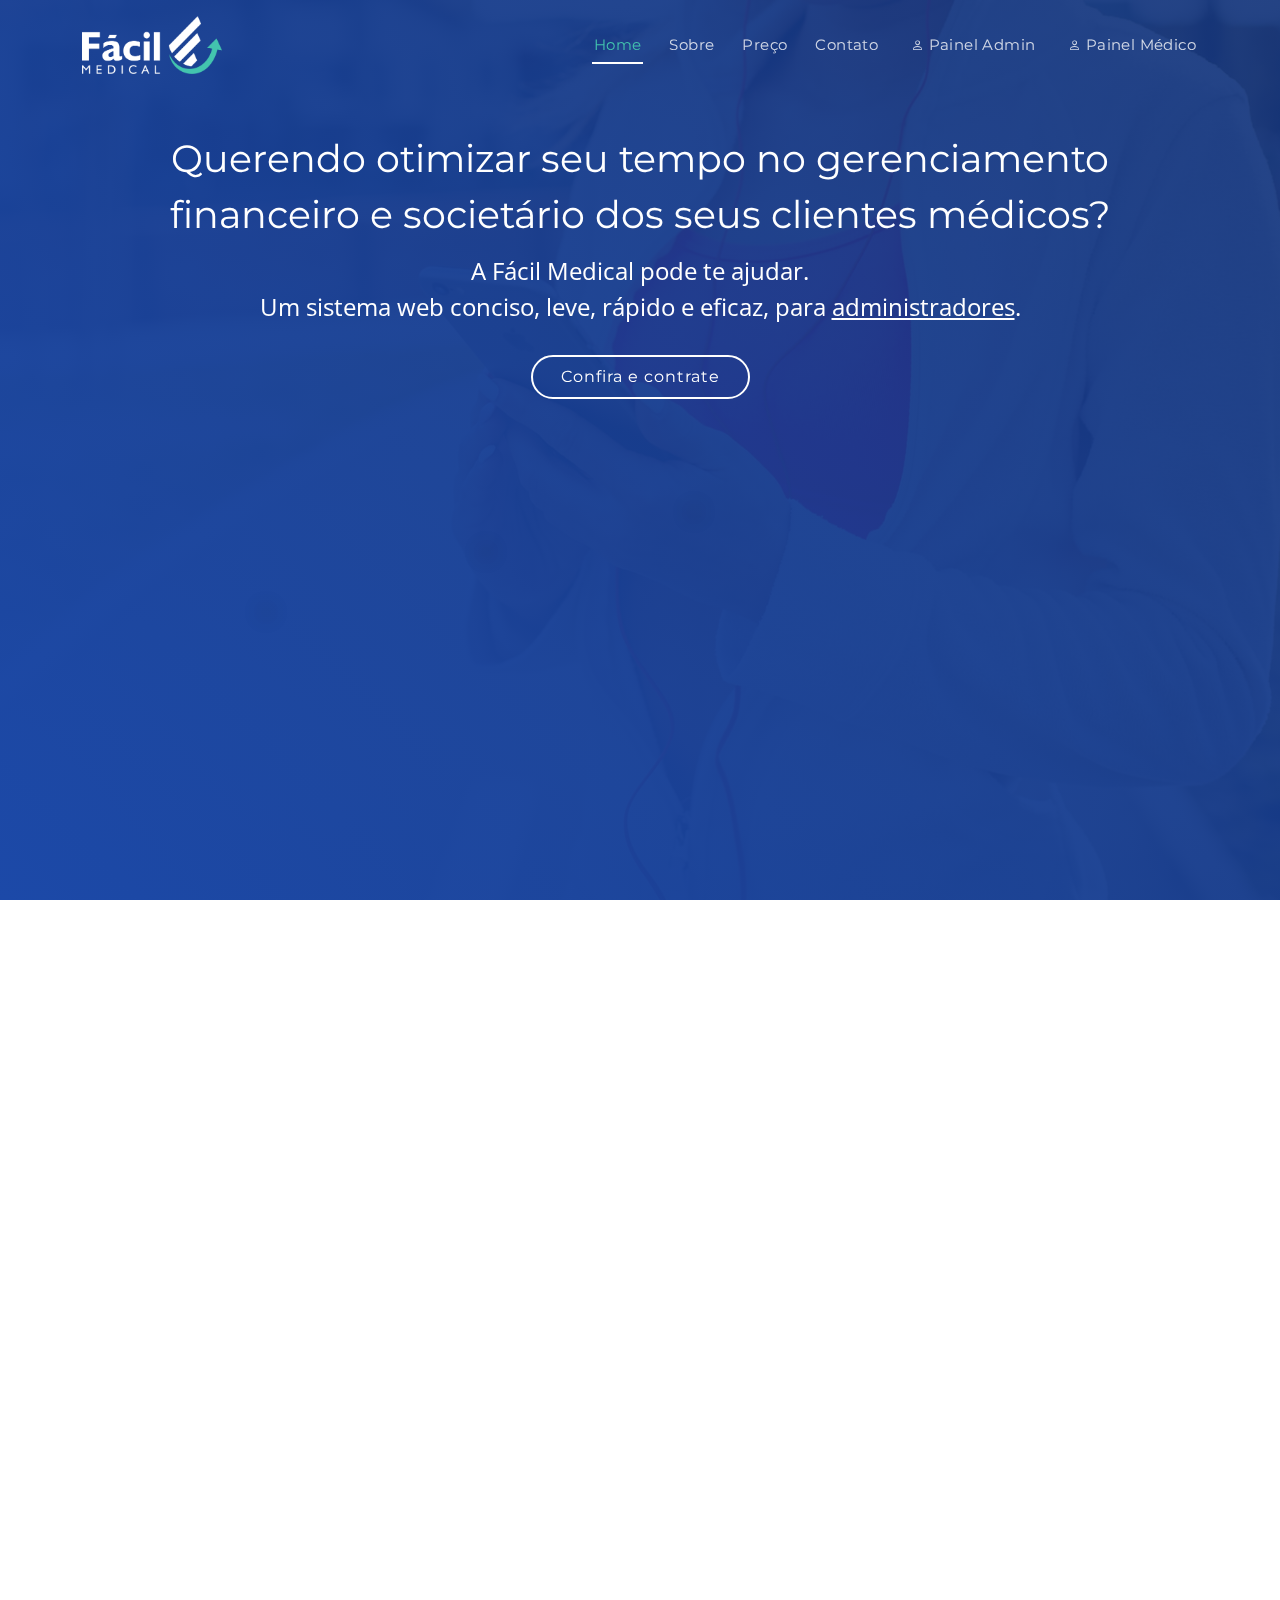
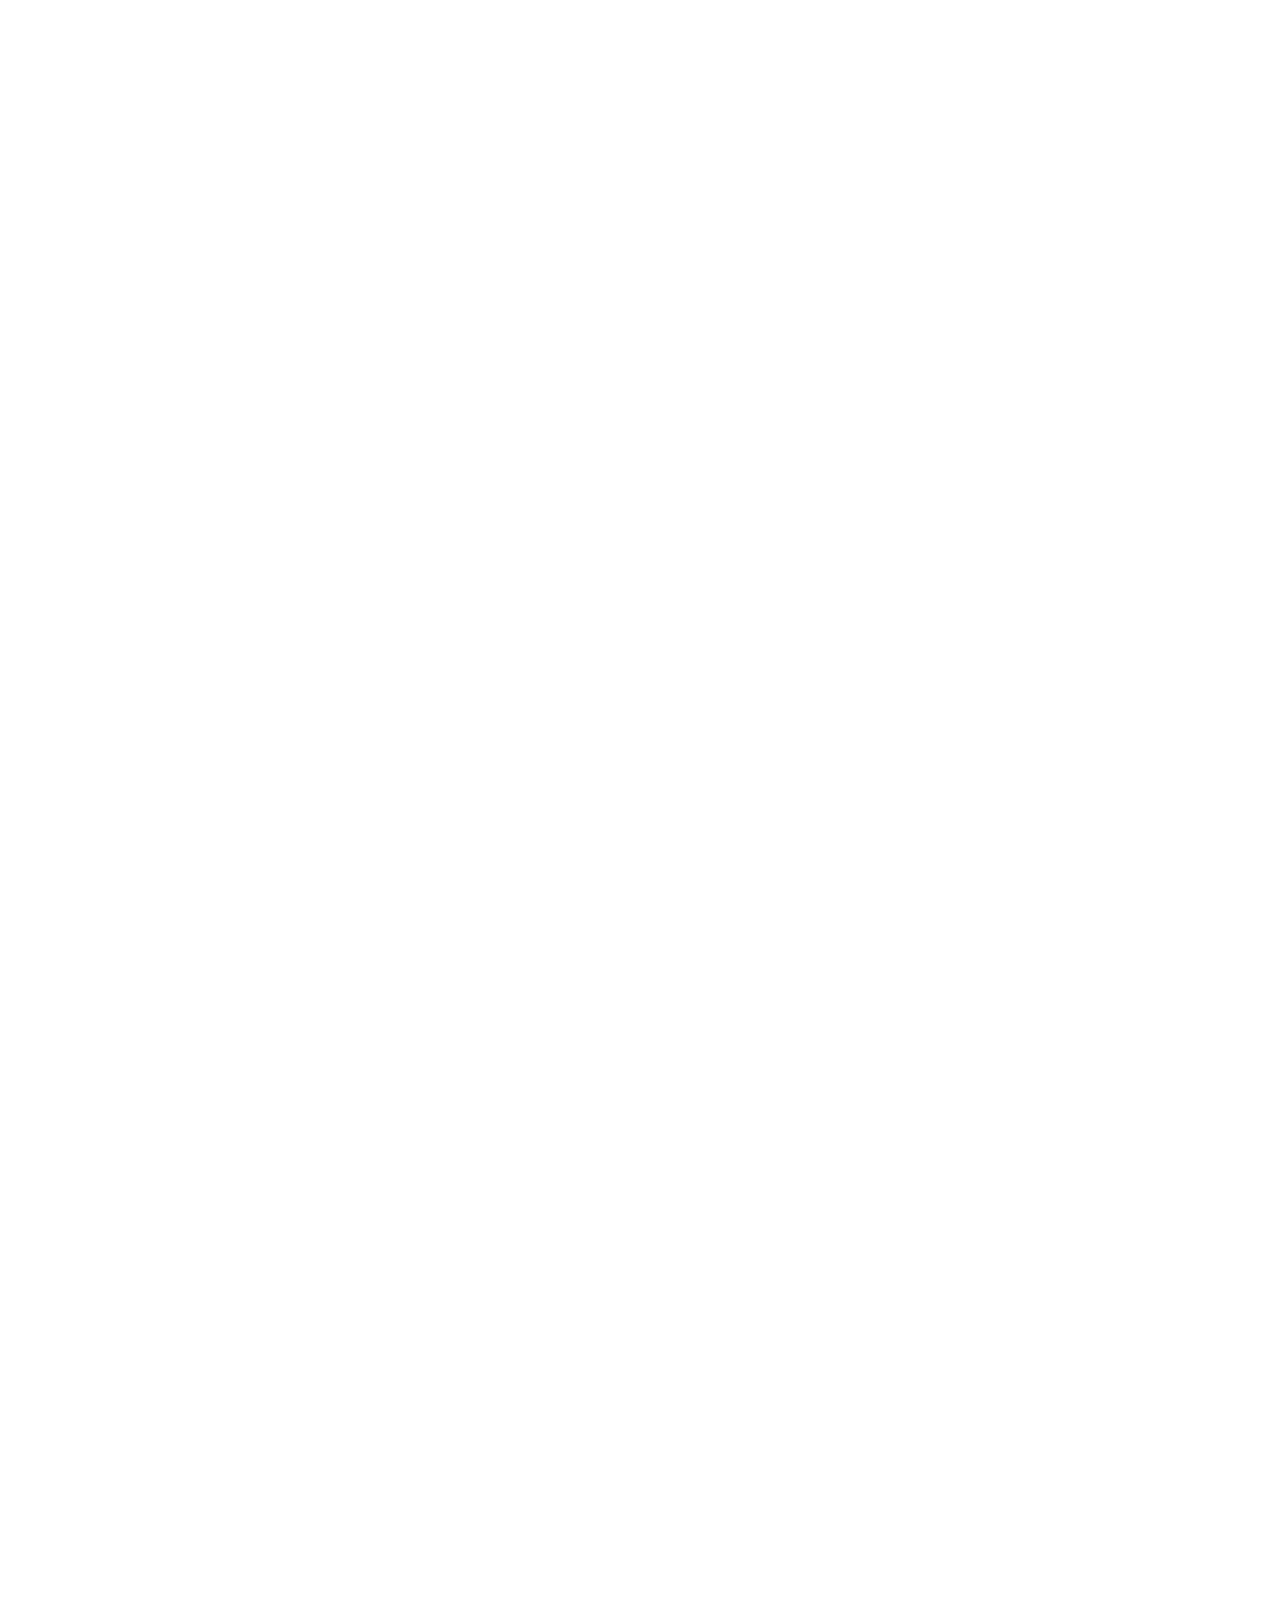
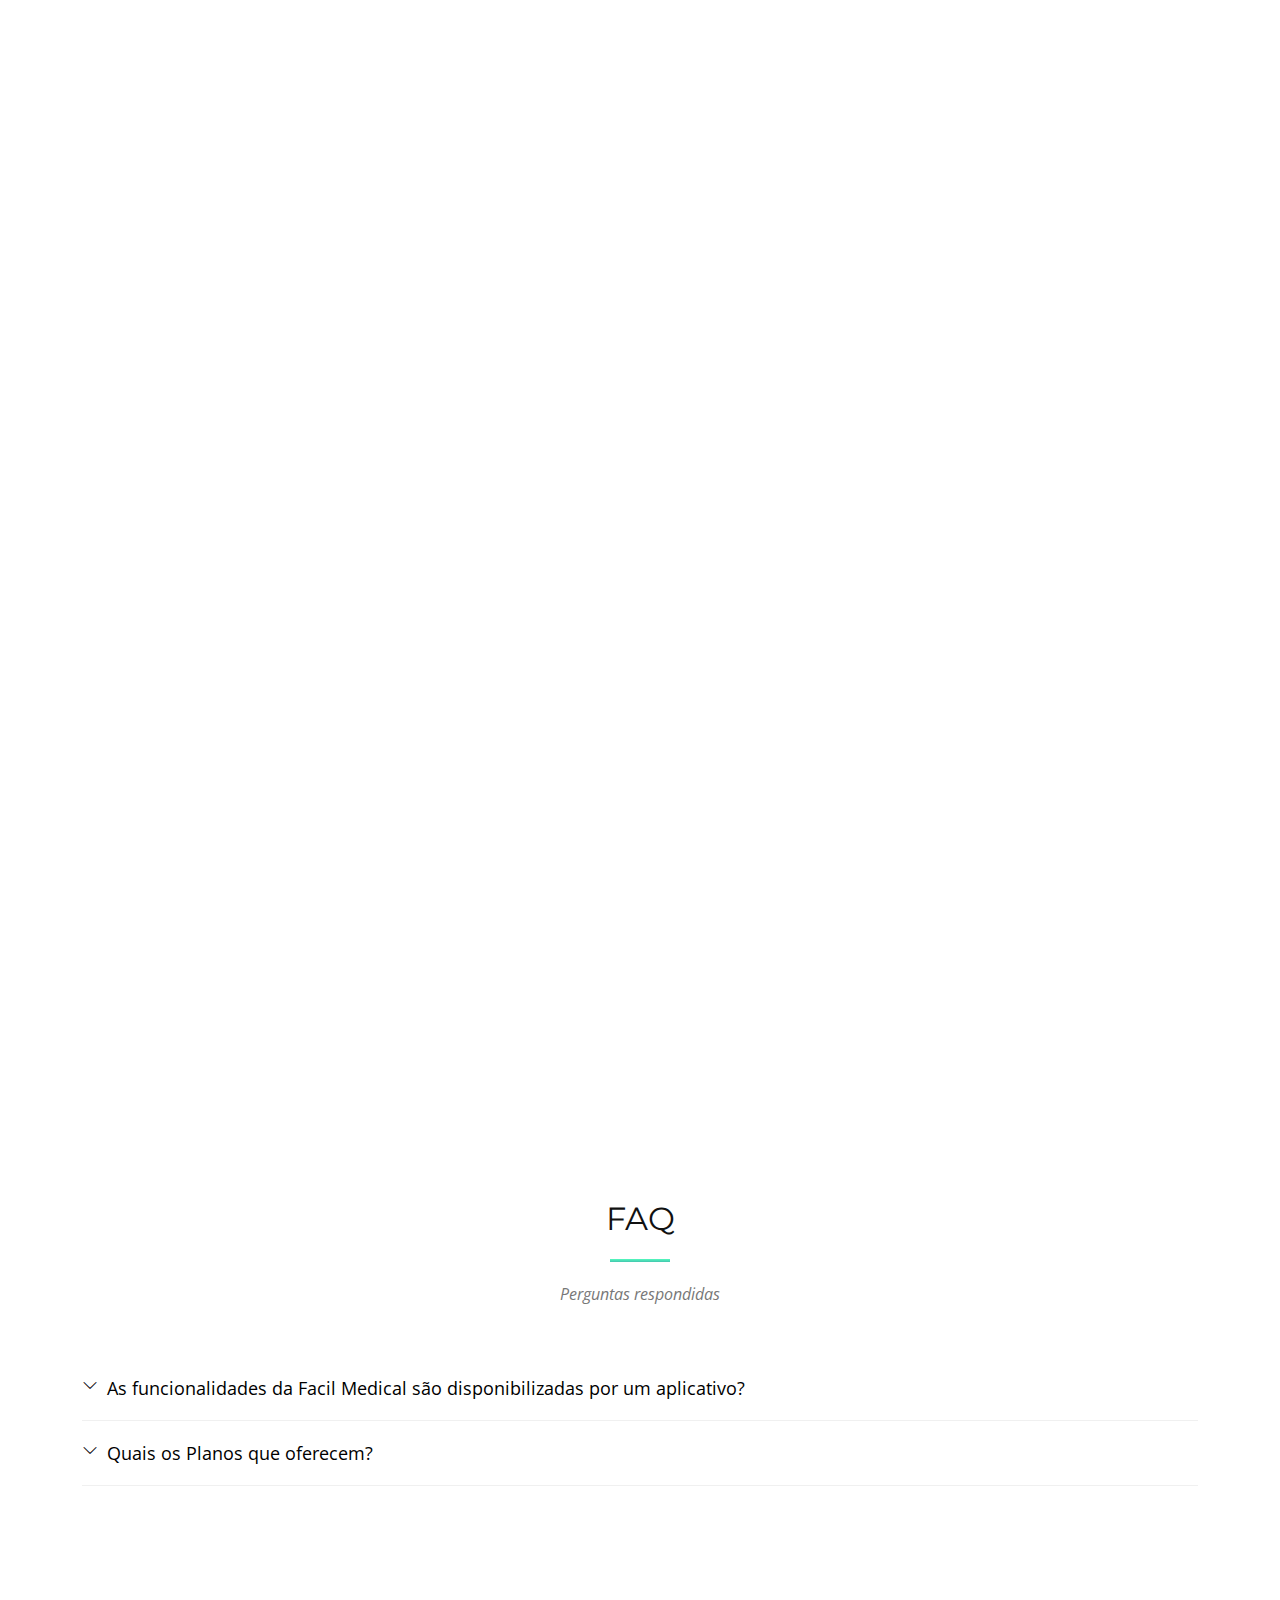
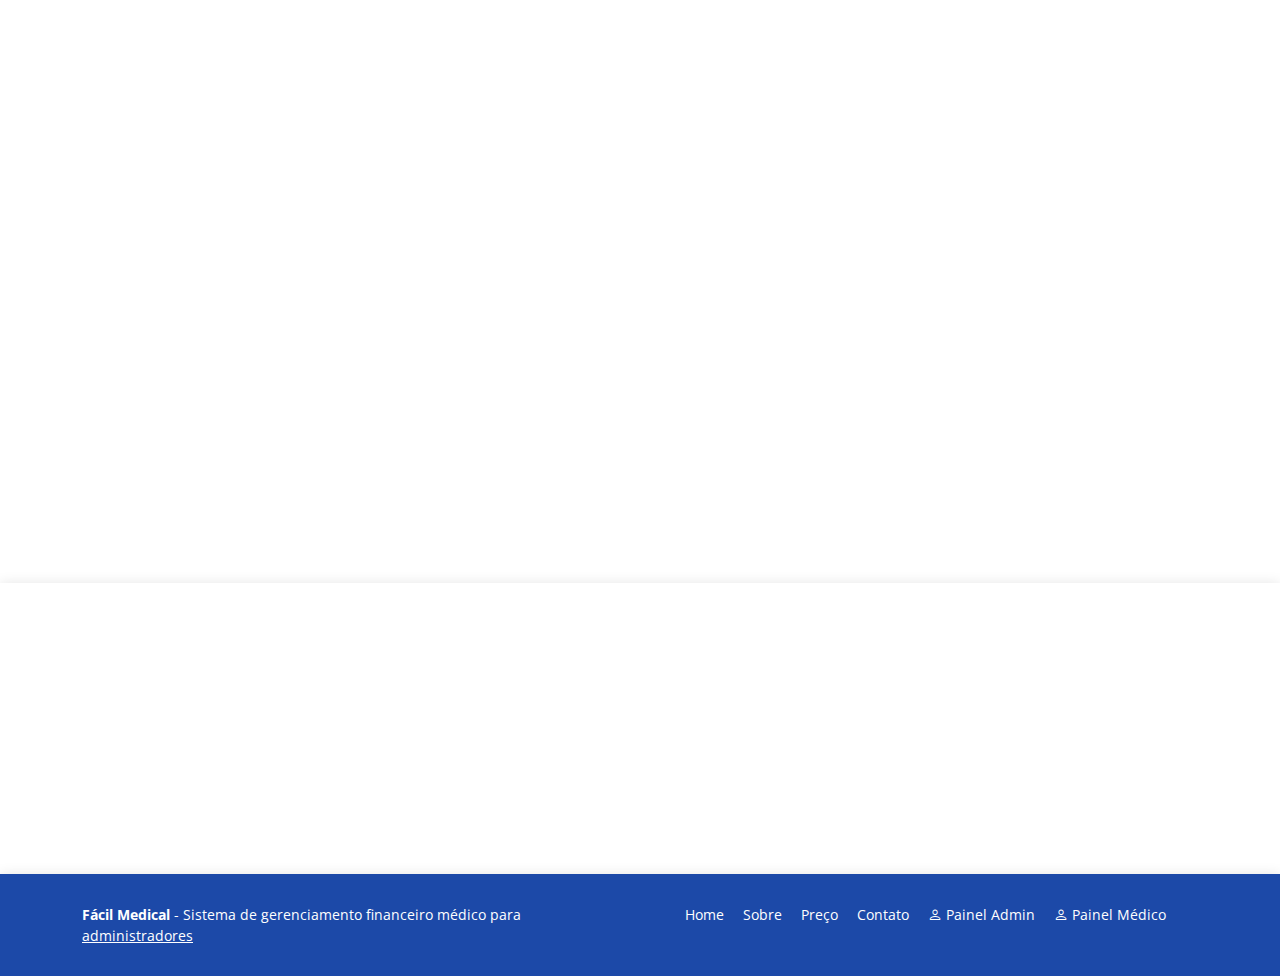
==== facil-medical/index.html @ dba1f130 "enhancements" ====
<!DOCTYPE html>
<html lang="en">
  <head>
    <meta charset="utf-8" />
    <meta content="width=device-width, initial-scale=1.0" name="viewport" />

    <title>Fácil Medical</title>
    <meta
      content="Gerenciamento financeiro e societário de médicos para administradores"
      name="description"
    />
    <meta
      content="gerenciamento, societário, médicos, administradores, fácil, medical"
      name="keywords"
    />

    <!-- Favicons -->
    <link href="assets/img/favicon.png" rel="icon" />
    <link href="assets/img/apple-touch-icon.png" rel="apple-touch-icon" />

    <!-- Google Fonts -->
    <link
      href="https://fonts.googleapis.com/css?family=Montserrat:300,400,500,700|Open+Sans:300,300i,400,400i,700,700i"
      rel="stylesheet"
    />

    <!-- Vendor CSS Files -->
    <link href="assets/vendor/aos/aos.css" rel="stylesheet" />
    <link
      href="assets/vendor/bootstrap/css/bootstrap.min.css"
      rel="stylesheet"
    />
    <link
      href="assets/vendor/bootstrap-icons/bootstrap-icons.css"
      rel="stylesheet"
    />
    <link
      href="assets/vendor/glightbox/css/glightbox.min.css"
      rel="stylesheet"
    />

    <!-- Template Main CSS File -->
    <link href="assets/css/style.css" rel="stylesheet" />
  </head>

  <body>
    <!-- ======= Header ======= -->
    <header
      id="header"
      class="fixed-top d-flex align-items-center header-transparent"
    >
      <div class="container d-flex justify-content-between align-items-center">
        <div id="logo">
          <h1>
            <a href="index.html">
              <img src="assets/img/facilmedial.png" alt="Logo" />
            </a>
          </h1>
        </div>

        <nav id="navbar" class="navbar">
          <ul>
            <li><a class="nav-link scrollto active" href="#hero">Home</a></li>
            <li><a class="nav-link scrollto" href="#sobre">Sobre</a></li>
            <li><a class="nav-link scrollto" href="#preco">Preço</a></li>
            <!-- <li><a class="nav-link scrollto" href="#depoimentos">Depoimentos</a></li> -->
            <li><a class="nav-link scrollto" href="#contato">Contato</a></li>
            <!-- <li><a class="nav-link scrollto cta" style="padding: 5px 20px" target="_blank" href="https://google.com">Acesse</a></li> -->
            <li>
              <a
                target="_blank"
                href="https://admin.facilmedical.com.br/#/signin"
              >
                <i class="bi bi-person"></i>
                <!-- <i class="bi bi-person-circle"></i> -->
                Painel Admin
              </a>
            </li>
            <li>
              <a target="_blank" href="https://app.facilmedical.com.br/#/login">
                <i class="bi bi-person"></i>
                Painel Médico
              </a>
            </li>
          </ul>
          <i class="bi bi-list mobile-nav-toggle"></i>
        </nav>
        <!-- .navbar -->
      </div>
    </header>
    <!-- End Header -->

    <!-- ======= Hero Section ======= -->
    <section id="hero">
      <div class="hero-text" data-aos="zoom-out">
        <h2>
          Querendo otimizar seu tempo no gerenciamento financeiro e societário
          dos seus clientes médicos?
        </h2>
        <p>
          A Fácil Medical pode te ajudar.<br />
          Um sistema web conciso, leve, rápido e eficaz, para
          <span style="text-decoration: underline">administradores</span>.
        </p>
        <a href="#sobre" class="btn-get-started scrollto">Confira e contrate</a>
      </div>

      <div class="product-screens">
        <div class="product-screen-1" data-aos="fade-up" data-aos-delay="400">
          <img src="assets/img/prnt2.jpg" alt="" />
        </div>

        <div class="product-screen-2" data-aos="fade-up" data-aos-delay="200">
          <img src="assets/img/prnt3.jpg" alt="" />
        </div>

        <div class="product-screen-3" data-aos="fade-up">
          <img src="assets/img/prnt5.jpg" alt="" />
        </div>
      </div>
    </section>
    <!-- End Hero Section -->

    <main id="main">
      <!-- ======= About Section ======= -->
      <section id="sobre" class="section-bg">
        <div class="container-fluid" data-aos="fade-up">
          <div class="section-header">
            <h3 class="section-title">Sobre</h3>
            <span class="section-divider"></span>
          </div>

          <div class="row">
            <div
              class="col-lg-6 about-img"
              data-aos="fade-right"
              dat-aos-delay="100"
            >
              <img src="assets/img/mob1.jpg" alt="" />
            </div>

            <div
              class="texto col-lg-6 content"
              data-aos="fade-left"
              dat-aos-delay="100"
            >
              <h2>
                Imagina ter, ao alcance de um navegador, um sistema gerenciável
                e otimizado que vai simplificar sua vida e a vida dos seus
                clientes médicos.
              </h2>
              <!-- <h3>Excepteur sint occaecat cupidatat non proident, sunt in culpa qui officia deserunt mollit anim id est laborum.</h3> -->

              <ul>
                <li>
                  <i class="bi bi-check-circle"></i> Controle de contas a
                  receber do médico
                </li>
                <li>
                  <i class="bi bi-check-circle"></i> Demonstrativo do Holerite
                  mensal
                </li>
                <li>
                  <i class="bi bi-check-circle"></i> Anexos de documentos
                  exigidos pelos hospitais
                </li>
              </ul>

              <p>
                Com uma aplicação responsiva, você toma de conta dos seus
                clientes de onde estiver,<br />através do dispositivo que lhe
                convir. Basta ter acesso à internet.
              </p>
              <p>
                <!-- <a href="#" class="get-started-btn btn primary">Converse conosco via WhatsApp</a> -->
              </p>
            </div>
          </div>
        </div>
      </section>

      <!-- ======= Advanced Featuress Section ======= -->
      <section id="advanced-features">
        <div class="features-row section-bg" data-aos="fade-up">
          <div class="container">
            <div class="row">
              <div class="col-12">
                <div class="row">
                  <div class="col-md-6">
                    <img
                      class="advanced-feature-img-right wow fadeInRight"
                      src="assets/img/desk1.jpg"
                      alt=""
                    />
                  </div>
                  <div
                    class="col-md-6 d-flex justify-content-center flex-column p-md-5"
                  >
                    <h2>O que a Fácil Medical oferece?</h2>
                    <!-- <h3>Excepteur sint occaecat cupidatat non proident, sunt in culpa qui officia deserunt mollit anim id est laborum.</h3> -->
                    <p>
                      A Facil Medical é uma aplicação que faz você ter o
                      controle de todas as suas empresas na palma da sua mão,
                      com ela você fornece ao seu cliente toda a documentação
                      para o cadastro de clínicas, demonstrativos de recebimento
                      e pagamentos feitos pelo cliente, Gestão Financeira da
                      empresa e recebimento de demandas do cliente pela
                      aplicação.
                    </p>
                  </div>
                </div>
              </div>
            </div>
          </div>
          <hr style="margin: 70px 0; opacity: 0.05" />
          <div class="container">
            <div class="row">
              <div class="col-12">
                <div class="row">
                  <div
                    class="col-md-6 d-flex justify-content-center flex-column p-md-5"
                  >
                    <h2>Na prática, como funciona a gestão financeira?</h2>
                    <!-- <h3>Excepteur sint occaecat cupidatat non proident, sunt in culpa qui officia deserunt mollit anim id est laborum.</h3> -->
                    <p>
                      Hoje, na Facil Medical, teremos as ordens de serviço
                      solicitadas pelos médicos, totalmente integrados com a
                      emissão da nota fiscal, e com o banco. Ao ser realizada a
                      emissão do documento fiscal, automaticamente o valor já
                      irá para o "contas a receber", e após baixa do pagamento,
                      atualizará o banco do médico.
                    </p>
                  </div>
                  <div class="col-md-6">
                    <img
                      class="advanced-feature-img-right wow fadeInRight"
                      src="assets/img/desk2.jpg"
                      alt=""
                    />
                  </div>
                </div>
              </div>
            </div>
          </div>
          <hr style="margin: 70px 0; opacity: 0.05" />
          <div class="container">
            <div class="row">
              <div class="col-12">
                <div class="row">
                  <div class="col-md-6">
                    <img
                      class="advanced-feature-img-right wow fadeInRight"
                      src="assets/img/desk3.jpg"
                      alt=""
                    />
                  </div>
                  <div
                    class="col-md-6 d-flex justify-content-center flex-column p-md-5"
                  >
                    <h2>Como visualizar recebimentos e custos?</h2>
                    <!-- <h3>Excepteur sint occaecat cupidatat non proident, sunt in culpa qui officia deserunt mollit anim id est laborum.</h3> -->
                    <p>
                      Na Facil Medical, isso será demonstrado de forma bem
                      simples e clara, através de gráficos que detalham as
                      informações vindas de uma base de dados. Os valores dos
                      seus recebimentos e descontos, além do seu Holeirite, são
                      gerados na hora que desejar.
                    </p>
                  </div>
                </div>
              </div>
            </div>
          </div>
          <hr style="margin: 70px 0; opacity: 0.05" />
          <div class="container">
            <div class="row">
              <div class="col-12">
                <div class="row">
                  <div
                    class="col-md-6 d-flex justify-content-center flex-column p-md-5"
                  >
                    <h2>Que público queremos atingir?</h2>
                    <!-- <h3>Excepteur sint occaecat cupidatat non proident, sunt in culpa qui officia deserunt mollit anim id est laborum.</h3> -->
                    <p>
                      Nossa aplicação foi totalmente pensada e desenvolvida para
                      auxiliar as empresas que trabalham com gestão de empresas
                      médicas, pensando em cada detalhe, otimizamos situações
                      que são costumeiramente solicitadas no dia a dia, fazendo
                      com que seja solicitada e resolvida da maneira mais
                      prática.
                    </p>
                  </div>
                  <div class="col-md-6">
                    <img
                      class="advanced-feature-img-right wow fadeInRight"
                      src="assets/img/desk4.jpg"
                      alt=""
                    />
                  </div>
                </div>
              </div>
            </div>
          </div>
        </div>

        <!-- <div class="features-row" data-aos="fade-up">
        <div class="container">
          <div class="row">
            <div class="col-12">
              <img class="advanced-feature-img-left" src="assets/img/advanced-feature-2.jpg" alt="">
              <div>
                <h2>Duis aute irure dolor in reprehenderit in voluptate velit esse</h2>
                <i class="bi bi-calendar4-week"></i>
                <p>Lorem ipsum dolor sit amet, consectetur adipiscing elit, sed do eiusmod tempor incididunt ut labore et dolore magna aliqua. Ut enim ad minim veniam.</p>
                <i class="bi bi-bar-chart"></i>
                <p>Quis nostrud exercitation ullamco laboris nisi ut aliquip ex ea commodo consequat. Duis aute irure dolor in reprehenderit in voluptate velit esse cillum.</p>
                <i class="bi bi-brightness-high"></i>
                <p>Quis nostrud exercitation ullamco laboris nisi ut aliquip ex ea commodo consequat. Duis aute irure dolor in reprehenderit in voluptate velit esse cillum.</p>
              </div>
            </div>
          </div>
        </div>
      </div>

      <div class="features-row section-bg" data-aos="fade-up">
        <div class="container">
          <div class="row">
            <div class="col-12">
              <img class="advanced-feature-img-right wow fadeInRight" src="assets/img/advanced-feature-3.jpg" alt="">
              <div>
                <h2>Duis aute irure dolor in reprehenderit in voluptate velit esse</h2>
                <h3>Excepteur sint occaecat cupidatat non proident, sunt in culpa qui officia deserunt mollit anim id est laborum.</h3>
                <p>Lorem ipsum dolor sit amet, consectetur adipiscing elit, sed do eiusmod tempor incididunt ut labore et dolore magna aliqua. Ut enim ad minim veniam</p>
                <i class="bi bi-binoculars"></i>
                <p>Quis nostrud exercitation ullamco laboris nisi ut aliquip ex ea commodo consequat. Duis aute irure dolor in reprehenderit in voluptate velit esse cillum dolore eu fugiat nulla pariatur. Excepteur sint occaecat cupidatat non proident, sunt in culpa qui officia deserunt mollit anim id est laborum.</p>
              </div>
            </div>
          </div>
        </div>
      </div> -->
      </section>
      <!-- ======= Call To Action Section ======= -->
      <!-- <section id="call-to-action">
      <div class="container">
        <div class="row">
          <div class="col-lg-9 text-center text-lg-start">
            <h3 class="cta-title">Call To Action</h3>
            <p class="cta-text"> Duis aute irure dolor in reprehenderit in voluptate velit esse cillum dolore eu fugiat nulla pariatur. Excepteur sint occaecat cupidatat non proident, sunt in culpa qui officia deserunt mollit anim id est laborum.</p>
          </div>
          <div class="col-lg-3 cta-btn-container text-center">
            <a class="cta-btn align-middle" href="#">Call To Action</a>
          </div>
        </div>

      </div>
    </section> -->

      <!-- ======= More Features Section ======= -->
      <!-- <section id="more-features" class="section-bg">
      <div class="container" data-aos="fade-up">

        <div class="section-header">
          <h3 class="section-title">More Features</h3>
          <span class="section-divider"></span>
          <p class="section-description">Sed ut perspiciatis unde omnis iste natus error sit voluptatem accusantium doloremque</p>
        </div>

        <div class="row gy-4">

          <div class="col-lg-6">
            <div class="box">
              <div class="icon"><i class="bi bi-briefcase"></i></div>
              <h4 class="title"><a href="">Lorem Ipsum</a></h4>
              <p class="description">Voluptatum deleniti atque corrupti quos dolores et quas molestias excepturi sint occaecati cupiditate non provident etiro rabeta lingo.</p>
            </div>
          </div>

          <div class="col-lg-6">
            <div class="box">
              <div class="icon"><i class="bi bi-card-checklist"></i></div>
              <h4 class="title"><a href="">Dolor Sitema</a></h4>
              <p class="description">Minim veniam, quis nostrud exercitation ullamco laboris nisi ut aliquip ex ea commodo consequat tarad limino ata nodera clas.</p>
            </div>
          </div>

          <div class="col-lg-6">
            <div class="box">
              <div class="icon"><i class="bi bi-bar-chart"></i></div>
              <h4 class="title"><a href="">Sed ut perspiciatis</a></h4>
              <p class="description">Duis aute irure dolor in reprehenderit in voluptate velit esse cillum dolore eu fugiat nulla pariatur trinige zareta lobur trade.</p>
            </div>
          </div>

          <div class="col-lg-6">
            <div class="box">
              <div class="icon"><i class="bi bi-binoculars"></i></div>
              <h4 class="title"><a href="">Magni Dolores</a></h4>
              <p class="description">Excepteur sint occaecat cupidatat non proident, sunt in culpa qui officia deserunt mollit anim id est laborum rideta zanox satirente madera</p>
            </div>
          </div>

        </div>
      </div>
    </section> -->

      <!-- ======= Clients Section ======= -->
      <!-- <section id="clients">
      <div class="container" data-aos="fade-up">

        <div class="row">

          <div class="col-md-2">
            <img src="assets/img/clients/client-1.png" alt="">
          </div>

          <div class="col-md-2">
            <img src="assets/img/clients/client-2.png" alt="">
          </div>

          <div class="col-md-2">
            <img src="assets/img/clients/client-3.png" alt="">
          </div>

          <div class="col-md-2">
            <img src="assets/img/clients/client-4.png" alt="">
          </div>

          <div class="col-md-2">
            <img src="assets/img/clients/client-5.png" alt="">
          </div>

          <div class="col-md-2">
            <img src="assets/img/clients/client-6.png" alt="">
          </div>

        </div>
      </div>
    </section> -->

      <!-- ======= Pricing Section ======= -->
      <section id="preco" class="section-bg">
        <div class="container" data-aos="fade-up">
          <div class="section-header">
            <h3 class="section-title">
              Chega de planilhas, documentos aleatórios e papéis
            </h3>
            <span class="section-divider"></span>
            <p class="section-description">
              Todos os proventos dos médicos, demonstrativos e anexos num só
              lugar.
            </p>
          </div>

          <div class="row justify-content-center">
            <!-- <div class="col-lg-4 col-md-6">
            <div class="box">
              <h3>Plano Inicial</h3>
              <h6>0 - 50 médicos cadastrados</h6>
              <hr>
              <ul>
                <li><i class="bi bi-check-circle"></i> Contabilidade</li>
                <li><i class="bi bi-check-circle"></i> Recebíveis de hospitais, clínicas e convênios</li>
                <li><i class="bi bi-check-circle"></i> Documentos</li>
                <li><i class="bi bi-check-circle"></i> Certidões</li>
                <li><i class="bi bi-check-circle"></i> Gestão financeira completa</li>
              </ul>
              <a href="https://api.whatsapp.com/send?phone=5585999118946&text=Ol%C3%A1%2C%20gostaria%20de%20mais%20informa%C3%A7%C3%B5es%20a%20respeito%20do%20F%C3%A1cil%20Medical." class="get-started-btn">Converse conosco via WhatsApp</a>
            </div>
          </div>

          <div class="col-lg-4 col-md-6">
            <div class="box">
              <h3>Plano Intermediário</h3>
              <h6>50 - 150 médicos cadastrados</h6>
              <hr>
              <ul>
                <li><i class="bi bi-check-circle"></i> Contabilidade</li>
                <li><i class="bi bi-check-circle"></i> Recebíveis de hospitais, clínicas e convênios</li>
                <li><i class="bi bi-check-circle"></i> Documentos</li>
                <li><i class="bi bi-check-circle"></i> Certidões</li>
                <li><i class="bi bi-check-circle"></i> Gestão financeira completa</li>
              </ul>
              <a href="https://api.whatsapp.com/send?phone=5585999118946&text=Ol%C3%A1%2C%20gostaria%20de%20mais%20informa%C3%A7%C3%B5es%20a%20respeito%20do%20F%C3%A1cil%20Medical." class="get-started-btn">Converse conosco via WhatsApp</a>
            </div>
          </div> -->

            <div class="col-lg-4 col-md-6">
              <div class="box featured">
                <h3>Cadastre médicos na sua carteira</h3>
                <h6>O preço varia conforme o número de cadastros.</h6>
                <hr />
                <!-- <h4><sup>$</sup>49<span> month</span></h4> -->
                <!-- <ul>
                <li><i class="bi bi-check-circle"></i> Controle de contas a receber do médico </li>
                <li><i class="bi bi-check-circle"></i> Demonstrativo do Holerite mensal</li>
                <li><i class="bi bi-check-circle"></i> Anexos de documentos exigidos pelos hospitais</li>
              </ul> -->
                <a
                  href="https://api.whatsapp.com/send?phone=5585999118946&text=Ol%C3%A1%2C%20gostaria%20de%20mais%20informa%C3%A7%C3%B5es%20a%20respeito%20do%20F%C3%A1cil%20Medical."
                  class="cta"
                  >Converse conosco via WhatsApp</a
                >
              </div>
            </div>
          </div>
        </div>
      </section>

      <!-- ======= Frequently Asked Questions Section ======= -->
      <section id="faq">
        <div class="container">
          <div class="section-header">
            <h3 class="section-title">FAQ</h3>
            <span class="section-divider"></span>
            <p class="section-description">Perguntas respondidas</p>
          </div>

          <ul class="faq-list">
            <!-- <li>
            <div data-bs-toggle="collapse" class="collapsed question" href="#faq1">O que a Facil Medical me oferece? <i class="bi bi-chevron-down icon-show"></i><i class="bi bi-chevron-up icon-close"></i></div>
            <div id="faq1" class="collapse" data-bs-parent=".faq-list">
              <p>
                A Facil Medical é uma aplicação que faz você ter o controle de todas as suas empresas na palma da sua mão, com ela você fornece ao seu cliente toda a documentação para o cadastro de clínicas, demonstrativos de recebimento e pagamentos feitos pelo cliente, Gestão Financeira da empresa e recebimento de demandas do cliente pela aplicação.
              </p>
            </div>
          </li>

          <li>
            <div data-bs-toggle="collapse" class="collapsed question" href="#faq2">Na prática, como funciona a gestão financeira na Facil medical? <i class="bi bi-chevron-down icon-show"></i><i class="bi bi-chevron-up icon-close"></i></div>
            <div id="faq2" class="collapse" data-bs-parent=".faq-list">
              <p>
                Hoje, na Facil Medical, teremos as ordens de serviço solicitadas pelos médicos, totalmente integrados com a emissão da nota fiscal, e com o banco. Ao ser realizada a emissão do documento fiscal, automaticamente o valor já irá para o "contas a receber", e após baixa do pagamento, atualizará o banco do médico. 
              </p>
            </div>
          </li>

          <li>
            <div data-bs-toggle="collapse" class="collapsed question" href="#faq3">Como vou visualizar meus recebimentos e meus custos? <i class="bi bi-chevron-down icon-show"></i><i class="bi bi-chevron-up icon-close"></i></div>
            <div id="faq3" class="collapse" data-bs-parent=".faq-list">
              <p>
                Na Facil Medical, isso será demonstrado de forma bem simples e clara, através de gráficos que detalham as informações vindas de uma base de dados. Os valores dos seus recebimentos e descontos, além do seu Holeirite, são gerados na hora que desejar.
              </p>
            </div>
          </li> -->

            <li>
              <div
                data-bs-toggle="collapse"
                class="collapsed question"
                href="#faq4"
              >
                As funcionalidades da Facil Medical são disponibilizadas por um
                aplicativo? <i class="bi bi-chevron-down icon-show"></i
                ><i class="bi bi-chevron-up icon-close"></i>
              </div>
              <div id="faq4" class="collapse" data-bs-parent=".faq-list">
                <p>
                  Não, suas funcionalidades são disponibilizadas através de uma
                  aplicação web responsiva, que você pode acessar de onde
                  estiver, pelo smartphone, lhe oferecendo todas as
                  funcionalidades e visualizações. Tal qual um aplicativo.
                </p>
              </div>
            </li>

            <!-- <li>
            <div data-bs-toggle="collapse" class="collapsed question" href="#faq5">Qual o público que a Facil Medical quer atingir? <i class="bi bi-chevron-down icon-show"></i><i class="bi bi-chevron-up icon-close"></i></div>
            <div id="faq5" class="collapse" data-bs-parent=".faq-list">
              <p>
                Nossa aplicação foi totalmente pensada e desenvolvida para auxiliar as empresas que trabalham com gestão de empresas médicas, pensando em cada detalhe, otimizamos situações que são costumeiramente solicitadas no dia a dia, fazendo com que seja solicitada e resolvida da maneira mais prática.
              </p>
            </div>
          </li> -->

            <li>
              <div
                data-bs-toggle="collapse"
                class="collapsed question"
                href="#faq6"
              >
                Quais os Planos que oferecem?
                <i class="bi bi-chevron-down icon-show"></i
                ><i class="bi bi-chevron-up icon-close"></i>
              </div>
              <div id="faq6" class="collapse" data-bs-parent=".faq-list">
                <p>
                  Nossos planos são baseados na quantidade de usuários, e temos
                  pacotes para atender todos os portes de uma empresa! Quer
                  saber mais?
                  <a
                    href="https://api.whatsapp.com/send?phone=5585999118946&text=Ol%C3%A1%2C%20gostaria%20de%20mais%20informa%C3%A7%C3%B5es%20a%20respeito%20do%20F%C3%A1cil%20Medical."
                    >Clique aqui</a
                  >
                  e fale com a gente.
                </p>
              </div>
            </li>
          </ul>
        </div>
      </section>

      <!-- ======= Team Section ======= -->
      <section id="depoimentos" class="section-bg">
        <div class="container" data-aos="fade-up">
          <div class="section-header">
            <h3 class="section-title">Clientes associados</h3>
            <span class="section-divider"></span>
            <p class="section-description">
              Depoimento de quem utilizou o sistema e aprova
            </p>
          </div>
          <div class="row justify-content-center">
            <div class="col-lg-3 col-md-6">
              <div class="member">
                <h4>Utilizador da aplicação</h4>
                <span>Médico</span>
                <hr />
                <p>
                  "A Facil Medical tem atendido todas as minhas solicitações,
                  dando agilidade e transparência nos processos. hoje o meu
                  financeiro organizado, não preciso me preocupar se já recebi
                  uma nota ou se ainda falta emitir e tenho tudo em tempo
                  real.estou bastante satisfeito."
                </p>
              </div>
            </div>

            <div class="col-lg-3 col-md-6">
              <div class="member">
                <h4>Utilizador da aplicação</h4>
                <span>Médico</span>
                <hr />
                <p>
                  "A interface da facil medical é muito intuitiva e bastante
                  fácil de usar. sempre que preciso tenho atendimento rápido e
                  que sanam minhas dúvidas. estou bastante feliz com a aplicação
                  e indico a outros médicos que queiram ter uma melhor
                  organização financeira."
                </p>
              </div>
            </div>

            <div class="col-lg-3 col-md-6">
              <div class="member">
                <h4>Utilizador da aplicação</h4>
                <span>Administrador</span>
                <hr />
                <p>
                  "A Facil Medical está sendo uma grande parceira nas minhas
                  atividades. deu muita agilidade nos meus processos e consegui
                  melhorar todo meu trabalho dando segurança nas minhas
                  atividades e uma maior clareza ao médico. a interface da
                  aplicação é moderna e fácil."
                </p>
              </div>
            </div>
          </div>
        </div>
      </section>

      <!-- ======= Contact Section ======= -->
      <section id="contato">
        <div class="container" data-aos="fade-up">
          <div class="row">
            <div class="col-lg-4 col-md-4">
              <div class="contact-about">
                <img src="assets/img/logo-fm.png" alt="" />
                <!-- <p>Cras fermentum odio eu feugiat. Justo eget magna fermentum iaculis eu non diam phasellus. Scelerisque felis imperdiet proin fermentum leo. Amet volutpat consequat mauris nunc congue.</p> -->
                <hr />
                <div class="social-links">
                  <!-- <a href="#" class="twitter"><i class="bi bi-twitter"></i></a>
                <a href="#" class="facebook"><i class="bi bi-facebook"></i></a> -->
                  <a
                    href="https://www.instagram.com/facilmedical/"
                    target="_blank"
                    class="instagram"
                    ><i class="bi bi-instagram"></i
                  ></a>
                  <!-- <a href="#" class="linkedin"><i class="bi bi-linkedin"></i></a> -->
                </div>
              </div>
            </div>

            <div class="col-lg-3 col-md-4">
              <!-- <div class="info">
              <div>
                <i class="bi bi-geo-alt"></i>
                <p>A108 Adam Street<br>New York, NY 535022</p>
              </div>

              <div>
                <i class="bi bi-envelope"></i>
                <p>info@example.com</p>
              </div>

              <div>
                <i class="bi bi-phone"></i>
                <p>+1 5589 55488 55s</p>
              </div>

            </div> -->
            </div>

            <div class="col-lg-5 col-md-8">
              <p>
                Ainda ficou com alguma dúvida? Entre em contato com a gente para
                esclarecer.
              </p>
              <a
                href="https://api.whatsapp.com/send?phone=5585999118946&text=Ol%C3%A1%2C%20gostaria%20de%20mais%20informa%C3%A7%C3%B5es%20a%20respeito%20do%20F%C3%A1cil%20Medical."
                class="cta"
                >Converse conosco via WhatsApp</a
              >
              <!-- <div class="form">
              <form action="forms/contact.php" method="post" role="form" class="php-email-form">
                <div class="row">
                  <div class="form-group col-lg-6">
                    <input type="text" name="name" class="form-control" id="name" placeholder="Your Name" data-rule="minlen:4" data-msg="Please enter at least 4 chars">
                  </div>
                  <div class="form-group col-lg-6 mt-3 mt-lg-0">
                    <input type="email" class="form-control" name="email" id="email" placeholder="Your Email" data-rule="email" data-msg="Please enter a valid email">
                  </div>
                </div>
                <div class="form-group mt-3">
                  <input type="text" class="form-control" name="subject" id="subject" placeholder="Subject" data-rule="minlen:4" data-msg="Please enter at least 8 chars of subject">
                </div>
                <div class="form-group mt-3">
                  <textarea class="form-control" name="message" rows="5" placeholder="Message" required></textarea>
                </div>
                <div class="my-3">
                  <div class="loading">Loading</div>
                  <div class="error-message"></div>
                  <div class="sent-message">Your message has been sent. Thank you!</div>
                </div>
                <div class="text-center"><button type="submit" title="Send Message">Send Message</button></div>
              </form>
            </div> -->
            </div>
          </div>
        </div>
      </section>
      <!-- End Contact Section -->
    </main>
    <!-- End #main -->

    <!-- ======= Footer ======= -->
    <footer id="footer">
      <div class="container">
        <div class="row">
          <div class="col-lg-6 text-lg-start text-center">
            <div class="copyright">
              <strong>Fácil Medical</strong> - Sistema de gerenciamento
              financeiro médico para
              <span style="text-decoration: underline">administradores</span>
            </div>
            <!-- <div class="credits">
              <hr />
              Desenhado e desenvolvido por
              <a href="mailto:jeanmichellsouber@gmail.com">Jean Michell</a>
            </div> -->
          </div>
          <div class="col-lg-6">
            <nav class="footer-links text-lg-right text-center pt-2 pt-lg-0">
              <a class="scrollto active" href="#hero">Home</a>
              <a class="scrollto" href="#sobre">Sobre</a>
              <a class="scrollto" href="#preco">Preço</a>
              <!-- <a class="scrollto" href="#depoimentos">Depoimentos</a> -->
              <a class="scrollto" href="#contato">Contato</a>
              <a
                target="_blank"
                href="https://admin.facilmedical.com.br/#/signin"
              >
                <i class="bi bi-person"></i>
                <!-- <i class="bi bi-person-circle"></i> -->
                Painel Admin
              </a>
              <a target="_blank" href="https://app.facilmedical.com.br/#/login">
                <i class="bi bi-person"></i>
                Painel Médico
              </a>
            </nav>
          </div>
        </div>
      </div>
    </footer>
    <!-- End  Footer -->

    <a
      href="#"
      class="back-to-top d-flex align-items-center justify-content-center"
      ><i class="bi bi-chevron-up"></i
    ></a>

    <!-- Vendor JS Files -->
    <script src="assets/vendor/aos/aos.js"></script>
    <script src="assets/vendor/bootstrap/js/bootstrap.bundle.min.js"></script>
    <script src="assets/vendor/glightbox/js/glightbox.min.js"></script>
    <script src="assets/vendor/php-email-form/validate.js"></script>

    <!-- Template Main JS File -->
    <script src="assets/js/main.js"></script>
  </body>
</html>
---- facil-medical/assets/css/style.css ----
/**
* Template Name: Avilon - v4.1.0
* Template URL: https://bootstrapmade.com/avilon-bootstrap-landing-page-template/
* Author: BootstrapMade.com
* License: https://bootstrapmade.com/license/
*/

/*--------------------------------------------------------------
# General
--------------------------------------------------------------*/
body {
  background: #fff;
  color: #666666;
  font-family: "Open Sans", sans-serif;
  overflow-x: hidden;
}

a {
  color: #43c4ae;
  text-decoration: none;
  transition: 0.5s;
}

a:hover,
a:active,
a:focus {
  color: #43c4ae;
  outline: none;
  text-decoration: none;
}

p {
  padding: 0;
  margin: 0 0 30px 0;
}

h1,
h2,
h3,
h4,
h5,
h6 {
  font-family: "Montserrat", sans-serif;
  font-weight: 400;
  margin: 0 0 20px 0;
  padding: 0;
}

/*--------------------------------------------------------------
# Back to top button
--------------------------------------------------------------*/
.back-to-top {
  position: fixed;
  background: linear-gradient(45deg, #43c4ae, #43c4ae);
  color: #fff;
  border-radius: 4px 4px 0 0;
  right: 15px;
  bottom: 0;
  transition: none;
  visibility: hidden;
  opacity: 0;
  width: 64px;
  height: 34px;
}

.back-to-top i {
  line-height: 0;
  font-size: 20px;
}

.back-to-top:focus {
  background: linear-gradient(45deg, #43c4ae, #43c4ae);
  color: #fff;
  outline: none;
}

.back-to-top:hover {
  background: #43c4ae;
  color: #fff;
}

.back-to-top.active {
  visibility: visible;
  opacity: 1;
}

/*--------------------------------------------------------------
# Header
--------------------------------------------------------------*/
#header {
  height: 90px;
  transition: all 0.5s;
  z-index: 997;
  background: linear-gradient(45deg, #43c4ae, #43c4ae);
}

#header.header-transparent {
  background: transparent;
}

#header.header-scrolled {
  background: linear-gradient(45deg, #1c49a8, #0d2f77e6);
  height: 70px;
  transition: all 0.5s;
}

#header #logo h1 {
  font-size: 36px;
  padding: 0;
  margin: 0;
  display: inline-block;
  font-family: "Montserrat", sans-serif;
  font-weight: 300;
  letter-spacing: 3px;
  text-transform: uppercase;
}

#header #logo img {
  width: 140px;
  height: auto;
}

#header #logo h1 a,
#header #logo h1 a:hover {
  color: #fff;
}

@media (max-width: 1120px) {
  #header #logo h1 {
    font-size: 28px;
  }
  #header #logo img {
    max-height: 40px;
  }
}

/*--------------------------------------------------------------
# Navigation Menu
--------------------------------------------------------------*/
/**
* Desktop Navigation 
*/
.navbar {
  padding: 0;
}

.navbar ul {
  margin: 0;
  padding: 0;
  display: flex;
  list-style: none;
  align-items: center;
}

.navbar li {
  position: relative;
}

.navbar > ul > li {
  white-space: nowrap;
  padding: 10px 0 10px 24px;
}

.navbar a {
  display: flex;
  align-items: center;
  /* justify-content: space-between; */
  font-family: "Montserrat", sans-serif;
  color: rgba(255, 255, 255, 0.8);
  font-size: 15px;
  padding: 0 2px;
  white-space: nowrap;
  transition: 0.3s;
  letter-spacing: 0.4px;
  position: relative;
}

.navbar a i {
  font-size: 12px;
  line-height: 0;
  margin-left: 5px;
  margin: 0 5px;
}

.navbar > ul > li > a:before {
  content: "";
  position: absolute;
  width: 100%;
  height: 2px;
  bottom: -8px;
  left: 0;
  background-color: #fff;
  visibility: hidden;
  transform: scaleX(0);
  transition: all 0.3s ease-in-out 0s;
}

.navbar a:hover:before,
.navbar li:hover > a:before,
.navbar .active:before {
  visibility: visible;
  transform: scaleX(1);
}

.navbar a:hover,
.navbar .active,
.navbar li:hover > a {
  color: #43c4ae;
}

.navbar .dropdown ul {
  display: block;
  position: absolute;
  left: 24px;
  top: calc(100% + 30px);
  margin: 0;
  padding: 10px 0;
  z-index: 99;
  opacity: 0;
  visibility: hidden;
  background: #fff;
  box-shadow: 0px 0px 30px rgba(127, 137, 161, 0.25);
  transition: 0.3s;
}

.navbar .dropdown ul li {
  min-width: 200px;
}

.navbar .dropdown ul a {
  padding: 10px 20px;
  font-size: 14px;
  text-transform: none;
  color: #333333;
}

.navbar .dropdown ul a i {
  font-size: 12px;
}

.navbar .dropdown ul a:hover,
.navbar .dropdown ul .active:hover,
.navbar .dropdown ul li:hover > a {
  color: #43c4ae;
}

.navbar .dropdown:hover > ul {
  opacity: 1;
  top: 100%;
  visibility: visible;
}

.navbar .dropdown .dropdown ul {
  top: 0;
  left: calc(100% - 30px);
  visibility: hidden;
}

.navbar .dropdown .dropdown:hover > ul {
  opacity: 1;
  top: 0;
  left: 100%;
  visibility: visible;
}

@media (max-width: 1366px) {
  .navbar .dropdown .dropdown ul {
    left: -90%;
  }
  .navbar .dropdown .dropdown:hover > ul {
    left: -100%;
  }
}

/**
* Mobile Navigation 
*/
.mobile-nav-toggle {
  color: #fff;
  font-size: 28px;
  cursor: pointer;
  display: none;
  line-height: 0;
  transition: 0.5s;
}

@media (max-width: 991px) {
  .mobile-nav-toggle {
    display: block;
  }
  .navbar ul {
    display: none;
  }
}

.navbar-mobile {
  position: fixed;
  overflow: hidden;
  top: 0;
  right: 0;
  left: 0;
  bottom: 0;
  background: rgba(26, 26, 26, 0.9);
  transition: 0.3s;
  z-index: 999;
}

.navbar-mobile .mobile-nav-toggle {
  position: absolute;
  top: 15px;
  right: 15px;
}

.navbar-mobile ul {
  display: block;
  position: absolute;
  top: 55px;
  right: 15px;
  bottom: 15px;
  left: 15px;
  padding: 10px 0;
  background-color: #fff;
  overflow-y: auto;
  transition: 0.3s;
}

.navbar-mobile > ul > li {
  padding: 0;
}

.navbar-mobile a:hover:before,
.navbar-mobile li:hover > a:before,
.navbar-mobile .active:before {
  visibility: hidden;
}

.navbar-mobile a {
  padding: 10px 20px;
  font-size: 15px;
  color: #333333;
}

.navbar-mobile a:hover,
.navbar-mobile .active,
.navbar-mobile li:hover > a {
  color: #43c4ae;
}

.navbar-mobile .getstarted {
  margin: 15px;
}

.navbar-mobile .dropdown ul {
  position: static;
  display: none;
  margin: 10px 20px;
  padding: 10px 0;
  z-index: 99;
  opacity: 1;
  visibility: visible;
  background: #fff;
  box-shadow: 0px 0px 30px rgba(127, 137, 161, 0.25);
}

.navbar-mobile .dropdown ul li {
  min-width: 200px;
}

.navbar-mobile .dropdown ul a {
  padding: 10px 20px;
}

.navbar-mobile .dropdown ul a i {
  font-size: 12px;
}

.navbar-mobile .dropdown ul a:hover,
.navbar-mobile .dropdown ul .active:hover,
.navbar-mobile .dropdown ul li:hover > a {
  color: #43c4ae;
}

.navbar-mobile .dropdown > .dropdown-active {
  display: block;
}

/*--------------------------------------------------------------
# Hero Section
--------------------------------------------------------------*/
#hero {
  width: 100%;
  height: 100vh;
  background: linear-gradient(45deg, #1c49a8, #0d2f77e6),
    url("../img/hero-bg.jpg") center top no-repeat;
  background-size: cover;
  position: relative;
}

@media (min-width: 1025px) {
  #hero {
    background-attachment: fixed;
  }
}

@media (max-height: 640px) {
  #hero {
    height: 120vh;
  }
}

#hero .hero-text {
  position: absolute;
  left: 0;
  top: 60px;
  right: 0;
  height: calc(50% - 60px);
  display: flex;
  align-items: center;
  justify-content: center;
  text-align: center;
  flex-direction: column;
  width: 1000px;
  max-width: 100%;
  margin: auto;
  z-index: 1;
}

#hero h2 {
  margin: 30px 0 10px 0;
  padding: 0 15px;
  font-size: 38px;
  font-weight: 400;
  line-height: 56px;
  color: #fff;
}

@media (max-width: 1120px) {
  #hero h2 {
    font-size: 24px;
    line-height: 1.3;
  }
}

#hero p {
  color: #fff;
  margin-bottom: 20px;
  padding: 0 15px;
  font-size: 24px;
}

@media (max-width: 1120px) {
  #hero p {
    font-size: 18px;
    line-height: 24px;
    margin-bottom: 20px;
  }
}

#hero .btn-get-started {
  font-family: "Montserrat", sans-serif;
  font-weight: 400;
  font-size: 16px;
  letter-spacing: 1px;
  display: inline-block;
  padding: 8px 28px;
  border-radius: 50px;
  transition: 0.5s;
  margin: 10px;
  border: 2px solid #fff;
  color: #fff;
}

#hero .btn-get-started:hover {
  color: #43c4ae;
  background: #fff;
}

#hero .product-screens {
  position: absolute;
  left: 0;
  right: 0;
  bottom: 0;
  overflow: hidden;
  text-align: center;
  width: 100%;
  height: 50%;
}

#hero .product-screens img {
  box-shadow: 0px -2px 19px 4px rgba(0, 0, 0, 0.29);
  width: 300px;
}

#hero .product-screens .product-screen-1 {
  position: absolute;
  z-index: 30;
  left: calc(50% + 54px);
  bottom: 0;
  top: 50px;
}

#hero .product-screens .product-screen-2 {
  position: absolute;
  z-index: 20;
  left: calc(50% - 154px);
  bottom: 0;
  top: 90px;
}

#hero .product-screens .product-screen-3 {
  position: absolute;
  z-index: 10;
  left: calc(50% - 374px);
  bottom: 0;
  top: 150px;
}

@media (max-width: 767px) {
  #hero .product-screens .product-screen-1 {
    position: static;
    padding-top: 30px;
  }
  #hero .product-screens .product-screen-2,
  #hero .product-screens .product-screen-3 {
    display: none;
  }
}

/*--------------------------------------------------------------
# Sections
--------------------------------------------------------------*/
section {
  overflow: hidden;
}

/* Sections Header
--------------------------------*/
.section-header .section-title {
  font-size: 32px;
  color: #111;
  text-align: center;
  font-weight: 400;
}

.section-header .section-description {
  text-align: center;
  padding-bottom: 40px;
  color: #777;
  font-style: italic;
}

.section-header .section-divider {
  display: block;
  width: 60px;
  height: 3px;
  background: #43c4ae;
  background: linear-gradient(0deg, #43c4ae 0%, #55fabe 100%);
  margin: 0 auto;
  margin-bottom: 20px;
}

/* Section with background
--------------------------------*/
.section-bg {
  /* background: #eff5f5; */
  padding: 50px 0;
}

/*--------------------------------------------------------------
# Breadcrumbs
--------------------------------------------------------------*/
.breadcrumbs {
  padding: 20px 0;
  min-height: 40px;
  margin-top: 92px;
}

@media (max-width: 992px) {
  .breadcrumbs {
    margin-top: 68px;
  }
}

.breadcrumbs h2 {
  font-size: 24px;
  font-weight: 300;
  margin: 0;
}

@media (max-width: 992px) {
  .breadcrumbs h2 {
    margin: 0 0 10px 0;
  }
}

.breadcrumbs ol {
  display: flex;
  flex-wrap: wrap;
  list-style: none;
  padding: 0;
  margin: 0;
  font-size: 14px;
}

.breadcrumbs ol li + li {
  padding-left: 10px;
}

.breadcrumbs ol li + li::before {
  display: inline-block;
  padding-right: 10px;
  color: #6c757d;
  content: "/";
}

@media (max-width: 1120px) {
  .breadcrumbs .d-flex {
    display: block !important;
  }
  .breadcrumbs ol {
    display: block;
  }
  .breadcrumbs ol li {
    display: inline-block;
  }
}

/* About Us Section
--------------------------------*/
#sobre {
  padding: 60px 0;
  overflow: hidden;
}

#sobre .about-img {
  height: 510px;
  overflow: hidden;
}

#sobre .about-img img {
  margin-left: -15px;
  max-width: 100%;
}

@media (max-width: 1120px) {
  #sobre .about-img {
    height: auto;
  }
  #sobre .about-img img {
    margin-left: 0;
    padding-bottom: 30px;
  }
}

#sobre .content .h2 {
  color: #333;
  font-weight: 300;
  font-size: 24px;
}

#sobre .content h3 {
  color: #777;
  font-weight: 300;
  font-size: 18px;
  line-height: 26px;
  font-style: italic;
}

#sobre .content p {
  line-height: 26px;
}

#sobre .content p:last-child {
  margin-bottom: 0;
}

#sobre .content i {
  font-size: 20px;
  padding-right: 4px;
  color: #43c4ae;
}

#sobre .content ul {
  list-style: none;
  padding: 0;
}

#sobre .content ul li {
  padding-bottom: 10px;
}

/* Product Featuress Section
--------------------------------*/
#features {
  background: #fff;
  padding: 60px 0 0 0;
  overflow: hidden;
}

#features .features-img {
  text-align: center;
  padding-top: 20px;
}

@media (min-width: 769px) {
  #features .features-img {
    padding-top: 120px;
    margin-top: -200px;
  }
}

#features .features-img img {
  max-width: 100%;
}

#features .box {
  margin-bottom: 15px;
  text-align: center;
}

#features .icon {
  margin-bottom: 10px;
}

#features .icon i {
  color: #666666;
  font-size: 40px;
  transition: 0.5s;
}

#features .icon i:before {
  background: #43c4ae;
  background: linear-gradient(45deg, #43c4ae 0%, #55fabe 100%);
  background-clip: border-box;
  -webkit-background-clip: text;
  -webkit-text-fill-color: transparent;
}

#features .title {
  font-weight: 300;
  margin-bottom: 15px;
  font-size: 22px;
}

#features .title a {
  color: #111;
}

#features .description {
  font-size: 14px;
  line-height: 24px;
  margin-bottom: 10px;
}

#features .section-description {
  padding-bottom: 10px;
}

/* Product Advanced Featuress Section
--------------------------------*/
#advanced-features {
  overflow: hidden;
}

#advanced-features .features-row {
  padding: 60px 0 30px 0;
}

#advanced-features h2 {
  font-size: 26px;
  font-weight: 700;
  color: #000;
}

#advanced-features h3 {
  font-size: 16px;
  line-height: 24px;
  font-weight: 400;
  font-style: italic;
  color: #999;
}

#advanced-features p {
  line-height: 24px;
  color: #777;
  margin-bottom: 30px;
}

#advanced-features i {
  color: #666666;
  font-size: 64px;
  transition: 0.5s;
  float: left;
  padding: 0 15px 0px 0;
  line-height: 1;
}

#advanced-features i:before {
  background: #43c4ae;
  background: linear-gradient(45deg, #43c4ae 0%, #55fabe 100%);
  background-clip: border-box;
  -webkit-background-clip: text;
  -webkit-text-fill-color: transparent;
}

#advanced-features .advanced-feature-img-right {
  max-width: 100%;
  float: right;
  padding: 0 0 30px 30px;
}

#advanced-features .advanced-feature-img-left {
  max-width: 100%;
  float: left;
  padding: 0 30px 30px 0;
}

@media (max-width: 1120px) {
  #advanced-features .advanced-feature-img-right,
  #advanced-features .advanced-feature-img-left {
    max-width: 50%;
  }
}

@media (max-width: 767px) {
  #advanced-features .advanced-feature-img-right,
  #advanced-features .advanced-feature-img-left {
    max-width: 100%;
    float: none;
    padding: 0 0 30px 0;
  }
}

/* Call To Action Section
--------------------------------*/
#call-to-action {
  overflow: hidden;
  background: linear-gradient(rgba(29, 200, 205, 0.65), rgba(29, 205, 89, 0.2)),
    url(../img/call-to-action-bg.jpg) fixed center center;
  background-size: cover;
  padding: 80px 0;
}

#call-to-action .cta-title {
  color: #fff;
  font-size: 28px;
  font-weight: 700;
}

#call-to-action .cta-text {
  color: #fff;
}

@media (min-width: 769px) {
  #call-to-action .cta-btn-container {
    display: flex;
    align-items: center;
    justify-content: flex-end;
  }
}

#call-to-action .cta-btn {
  font-family: "Montserrat", sans-serif;
  font-weight: 500;
  font-size: 16px;
  letter-spacing: 1px;
  display: inline-block;
  padding: 8px 30px;
  border-radius: 25px;
  transition: background 0.5s;
  margin: 10px;
  border: 2px solid #fff;
  color: #fff;
}

#call-to-action .cta-btn:hover {
  background: #43c4ae;
  border: 2px solid #43c4ae;
}

/* More Features Section
--------------------------------*/
#more-features {
  padding: 60px 0 60px 0;
  overflow: hidden;
}

#more-features .box {
  padding: 40px;
  margin-bottom: 30px;
  box-shadow: 0px 0px 30px rgba(73, 78, 92, 0.15);
  background: #fff;
  transition: 0.4s;
  height: 100%;
}

#more-features .icon {
  float: left;
}

#more-features .icon i {
  color: #666666;
  font-size: 80px;
  transition: 0.5s;
  line-height: 0;
}

#more-features .icon i:before {
  background: #43c4ae;
  background: linear-gradient(45deg, #43c4ae 0%, #55fabe 100%);
  background-clip: border-box;
  -webkit-background-clip: text;
  -webkit-text-fill-color: transparent;
}

#more-features h4 {
  margin-left: 100px;
  font-weight: 700;
  margin-bottom: 15px;
  font-size: 18px;
}

#more-features h4 a {
  color: #111;
}

#more-features p {
  font-size: 14px;
  margin-left: 100px;
  margin-bottom: 0;
  line-height: 24px;
}

@media (max-width: 767px) {
  #more-features .box {
    margin-bottom: 20px;
  }
  #more-features .icon {
    float: none;
    text-align: center;
    padding-bottom: 15px;
  }
  #more-features h4,
  #more-features p {
    margin-left: 0;
    text-align: center;
  }
}

/* Clients Section
--------------------------------*/
#clients {
  padding: 30px 0;
  background: #fff;
  overflow: hidden;
}

#clients img {
  max-width: 100%;
  opacity: 0.5;
  transition: 0.3s;
  padding: 15px 0;
}

#clients img:hover {
  opacity: 1;
}

/* Pricing Section
--------------------------------*/
#preco {
  padding: 60px 0 60px 0;
  overflow: hidden;
}

#preco .box {
  padding: 40px;
  margin-bottom: 30px;
  box-shadow: 0px 0px 30px rgba(73, 78, 92, 0.15);
  background: #fff;
  text-align: center;
}

#preco h3 {
  font-weight: 400;
  margin-bottom: 15px;
  font-size: 28px;
}

#preco h4 {
  font-size: 46px;
  color: #43c4ae;
  font-weight: 300;
}

#preco h4 sup {
  font-size: 20px;
  top: -20px;
}

#preco h4 span {
  color: #bababa;
  font-size: 20px;
}

#preco ul {
  padding: 0;
  list-style: none;
  color: #999;
  text-align: left;
  line-height: 20px;
}

#preco ul li {
  padding-bottom: 12px;
}

#preco ul i {
  color: #43c4ae;
  font-size: 18px;
  padding-right: 4px;
}

#preco .get-started-btn {
  background: rgb(28, 73, 168);
  display: inline-block;
  padding: 6px 30px;
  border-radius: 20px;
  color: #fff;
  transition: none;
  font-size: 14px;
  font-weight: 400;
  font-family: "Montserrat", sans-serif;
}

#preco .featured {
  border: 2px solid #43c4ae;
}

#preco .featured .get-started-btn {
  background: linear-gradient(45deg, #43c4ae, #43c4ae);
}

/* Frequently Asked Questions Section
--------------------------------*/
#faq {
  padding: 60px 0;
  overflow: hidden;
}

#faq .faq-list {
  padding: 0;
  list-style: none;
}

#faq .faq-list li {
  border-bottom: 1px solid #f0f0f0;
  margin-bottom: 20px;
  padding-bottom: 20px;
}

#faq .faq-list .question {
  display: block;
  position: relative;
  font-family: #43c4ae;
  font-size: 18px;
  line-height: 24px;
  font-weight: 400;
  padding-left: 25px;
  cursor: pointer;
  color: #179ca0;
  transition: 0.3s;
}

#faq .faq-list i {
  font-size: 16px;
  position: absolute;
  left: 0;
  top: -2px;
}

#faq .faq-list p {
  margin-bottom: 0;
  padding: 10px 0 0 25px;
}

#faq .faq-list .icon-show {
  display: none;
}

#faq .faq-list .collapsed {
  color: black;
}

#faq .faq-list .collapsed:hover {
  color: #43c4ae;
}

#faq .faq-list .collapsed .icon-show {
  display: inline-block;
  transition: 0.6s;
}

#faq .faq-list .collapsed .icon-close {
  display: none;
  transition: 0.6s;
}

/* Our Team Section
--------------------------------*/
#depoimentos {
  padding: 60px 0;
  overflow: hidden;
}

#depoimentos .member {
  text-align: center;
  margin-bottom: 20px;
}

#depoimentos .member .pic {
  margin-bottom: 15px;
  overflow: hidden;
  height: 260px;
  border-radius: 5px;
}

#depoimentos .member .pic img {
  max-width: 100%;
}

#depoimentos .member h4 {
  font-weight: 700;
  margin-bottom: 2px;
  font-size: 18px;
}

#depoimentos .member span {
  font-style: italic;
  display: block;
  font-size: 13px;
}

#depoimentos .member .social {
  margin-top: 15px;
}

#depoimentos .member .social a {
  color: #b3b3b3;
}

#depoimentos .member .social a:hover {
  color: #43c4ae;
}

#depoimentos .member .social i {
  font-size: 18px;
  margin: 0 2px;
}

/* Gallery Section
--------------------------------*/
#gallery {
  background: #fff;
  padding: 60px 0 0 0;
  overflow: hidden;
}

#gallery .container-fluid {
  padding: 0px;
}

#gallery .gallery-overlay {
  position: absolute;
  top: 0;
  right: 0;
  bottom: 0;
  left: 0;
  width: 100%;
  height: 100%;
  opacity: 1;
  transition: all ease-in-out 0.4s;
}

#gallery .gallery-item {
  overflow: hidden;
  position: relative;
  padding: 0;
  vertical-align: middle;
  text-align: center;
}

#gallery .gallery-item img {
  transition: all ease-in-out 0.4s;
  width: 100%;
}

#gallery .gallery-item:hover img {
  transform: scale(1.1);
}

#gallery .gallery-item:hover .gallery-overlay {
  opacity: 1;
  background: rgba(0, 0, 0, 0.7);
}

/* Contact Section
--------------------------------*/
#contato {
  box-shadow: 0px 0px 12px 0px rgba(0, 0, 0, 0.1);
  padding: 60px 0;
  overflow: hidden;
}

#contato .contact-about h3 {
  font-size: 36px;
  margin: 0 0 10px 0;
  padding: 0;
  line-height: 1;
  font-family: "Montserrat", sans-serif;
  font-weight: 300;
  letter-spacing: 3px;
  text-transform: uppercase;
  color: #43c4ae;
}

#contato .contact-about p {
  font-size: 14px;
  line-height: 24px;
  font-family: "Montserrat", sans-serif;
  color: #888;
}

#contato .social-links {
  padding-bottom: 20px;
}

#contato .social-links a {
  font-size: 18px;
  background: #fff;
  color: #43c4ae;
  padding: 8px 0;
  margin-right: 4px;
  border-radius: 50%;
  width: 36px;
  height: 36px;
  transition: 0.3s;
  border: 1px solid #43c4ae;
  display: inline-flex;
  align-items: center;
  justify-content: center;
}

#contato .social-links a i {
  line-height: 0;
}

#contato .social-links a:hover {
  background: #43c4ae;
  color: #fff;
}

#contato .info {
  color: #333333;
}

#contato .info i {
  font-size: 32px;
  color: #43c4ae;
  float: left;
  line-height: 0;
}

#contato .info p {
  padding: 0 0 10px 42px;
  line-height: 28px;
  font-size: 14px;
}

#contato .php-email-form .error-message {
  display: none;
  color: #fff;
  background: #ed3c0d;
  text-align: center;
  padding: 15px;
  font-weight: 600;
}

#contato .php-email-form .sent-message {
  display: none;
  color: #fff;
  background: #43c4ae;
  text-align: center;
  padding: 15px;
  font-weight: 600;
}

#contato .php-email-form .loading {
  display: none;
  background: #fff;
  text-align: center;
  padding: 15px;
}

#contato .php-email-form .loading:before {
  content: "";
  display: inline-block;
  border-radius: 50%;
  width: 24px;
  height: 24px;
  margin: 0 10px -6px 0;
  border: 3px solid #43c4ae;
  border-top-color: #eee;
  -webkit-animation: animate-loading 1s linear infinite;
  animation: animate-loading 1s linear infinite;
}

#contato .php-email-form input,
#contato .php-email-form textarea {
  border-radius: 0;
  box-shadow: none;
  font-size: 14px;
}

#contato .php-email-form input::focus,
#contato .php-email-form textarea::focus {
  background-color: #43c4ae;
}

#contato .php-email-form button[type="submit"] {
  background: linear-gradient(45deg, #43c4ae, #43c4ae);
  border: 0;
  border-radius: 20px;
  padding: 8px 30px;
  color: #fff;
}

#contato .php-email-form button[type="submit"]:hover {
  cursor: pointer;
}

@-webkit-keyframes animate-loading {
  0% {
    transform: rotate(0deg);
  }
  100% {
    transform: rotate(360deg);
  }
}

@keyframes animate-loading {
  0% {
    transform: rotate(0deg);
  }
  100% {
    transform: rotate(360deg);
  }
}

/*--------------------------------------------------------------
# Footer
--------------------------------------------------------------*/
#footer {
  background: #1c49a8;
  box-shadow: 0px 0px 12px 0px rgba(0, 0, 0, 0.1);
  padding: 30px 0;
  color: #fff;
  font-size: 14px;
}

#footer .credits {
  font-size: 13px;
  color: #fff;
}

#footer .footer-links a {
  color: #fff;
  padding-left: 15px;
}

#footer .footer-links a:first-child {
  padding-left: 0;
}

#footer .footer-links a:hover {
  color: #43c4ae;
}

/* .texto {
  background: #fff;
  padding: 60px;
} */

.cta {
  background: linear-gradient(45deg, #1c49a8, #43c4ae);
  border: 0;
  border-radius: 20px;
  padding: 8px 30px;
  color: #fff !important;
  display: inline-block;
}
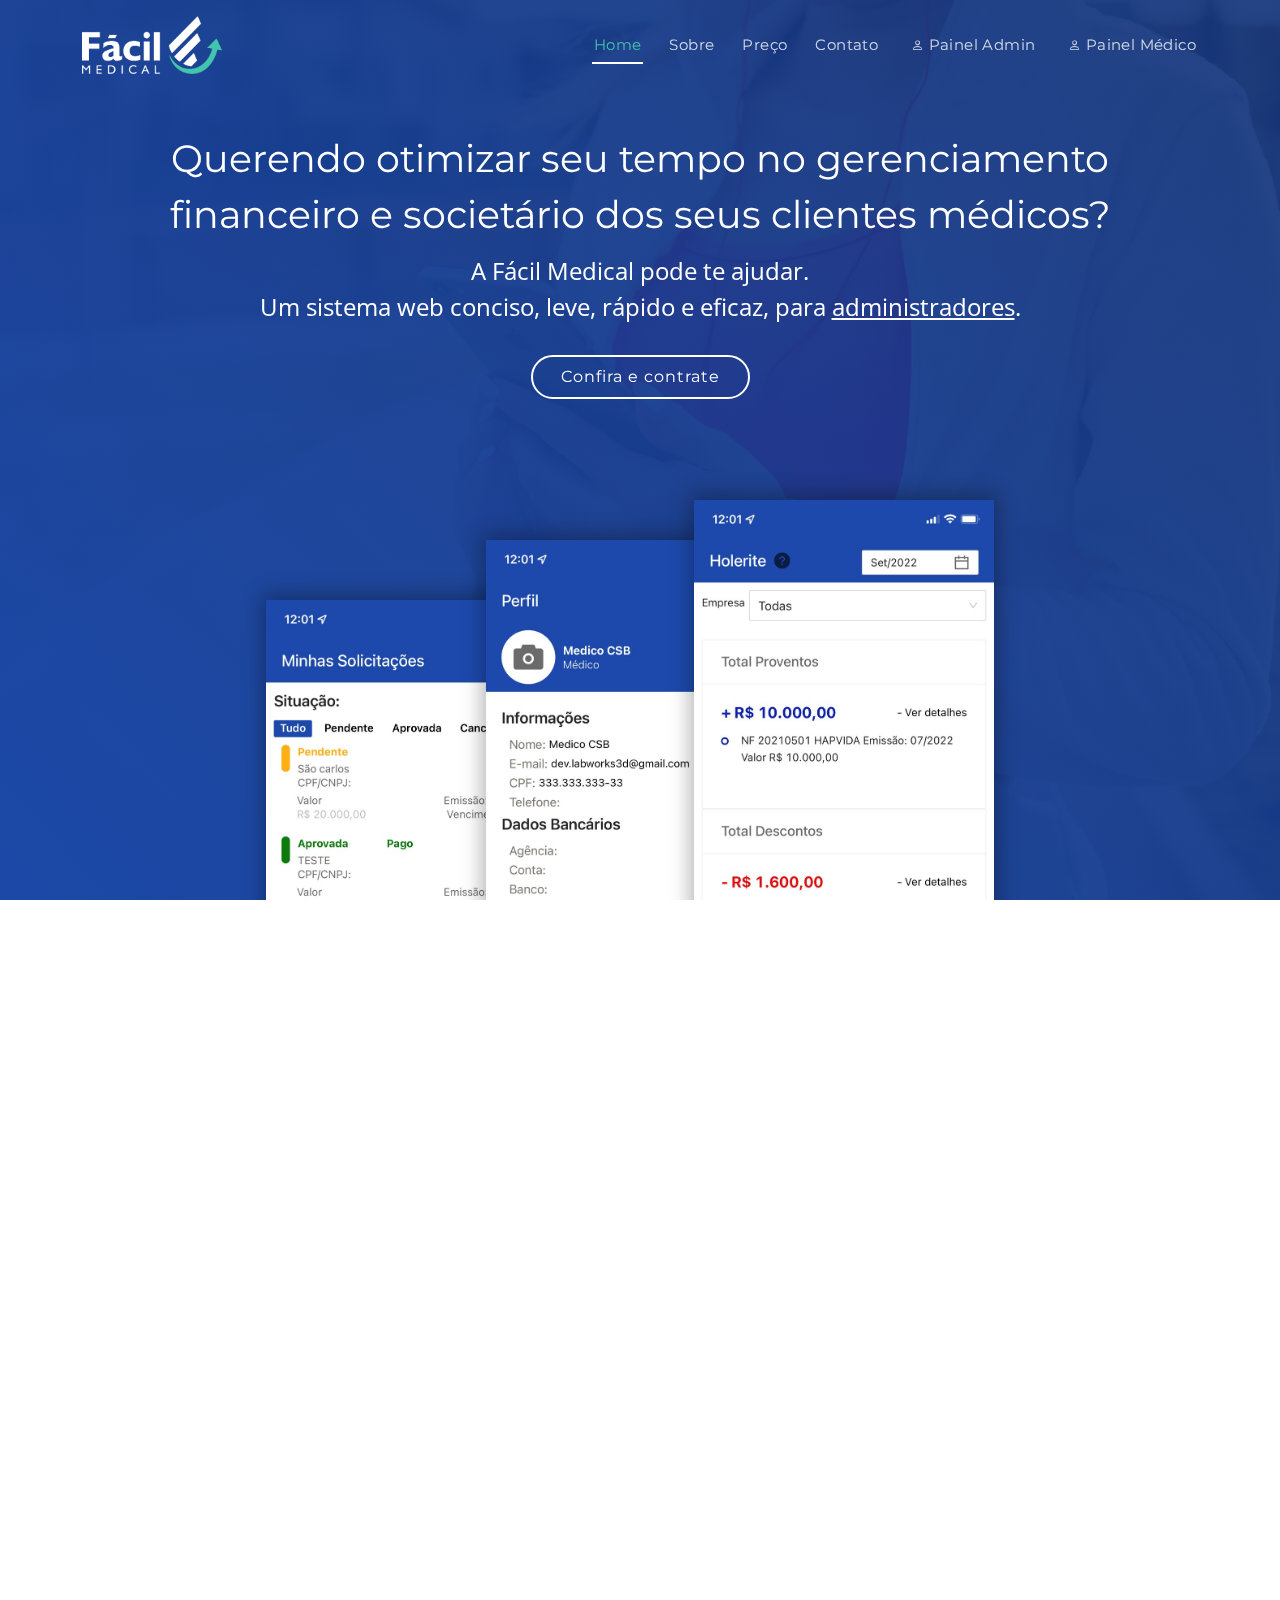
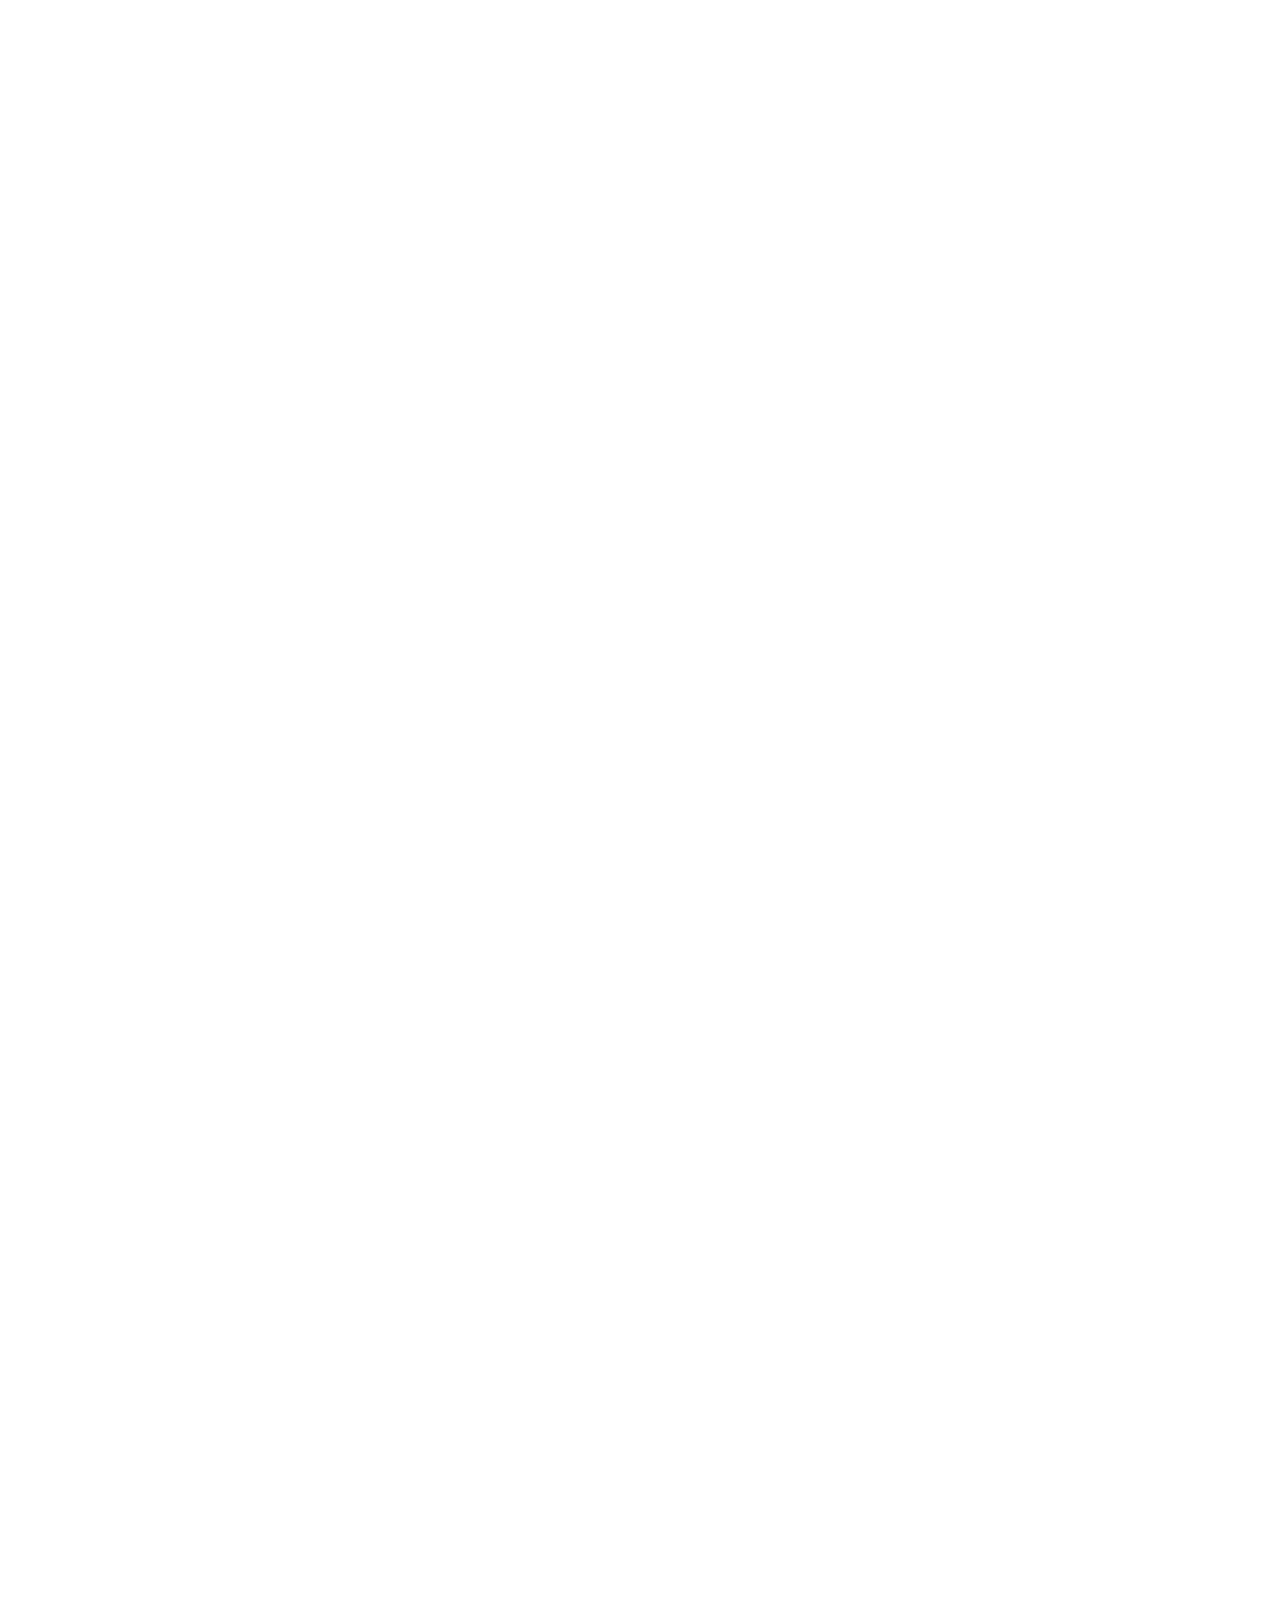
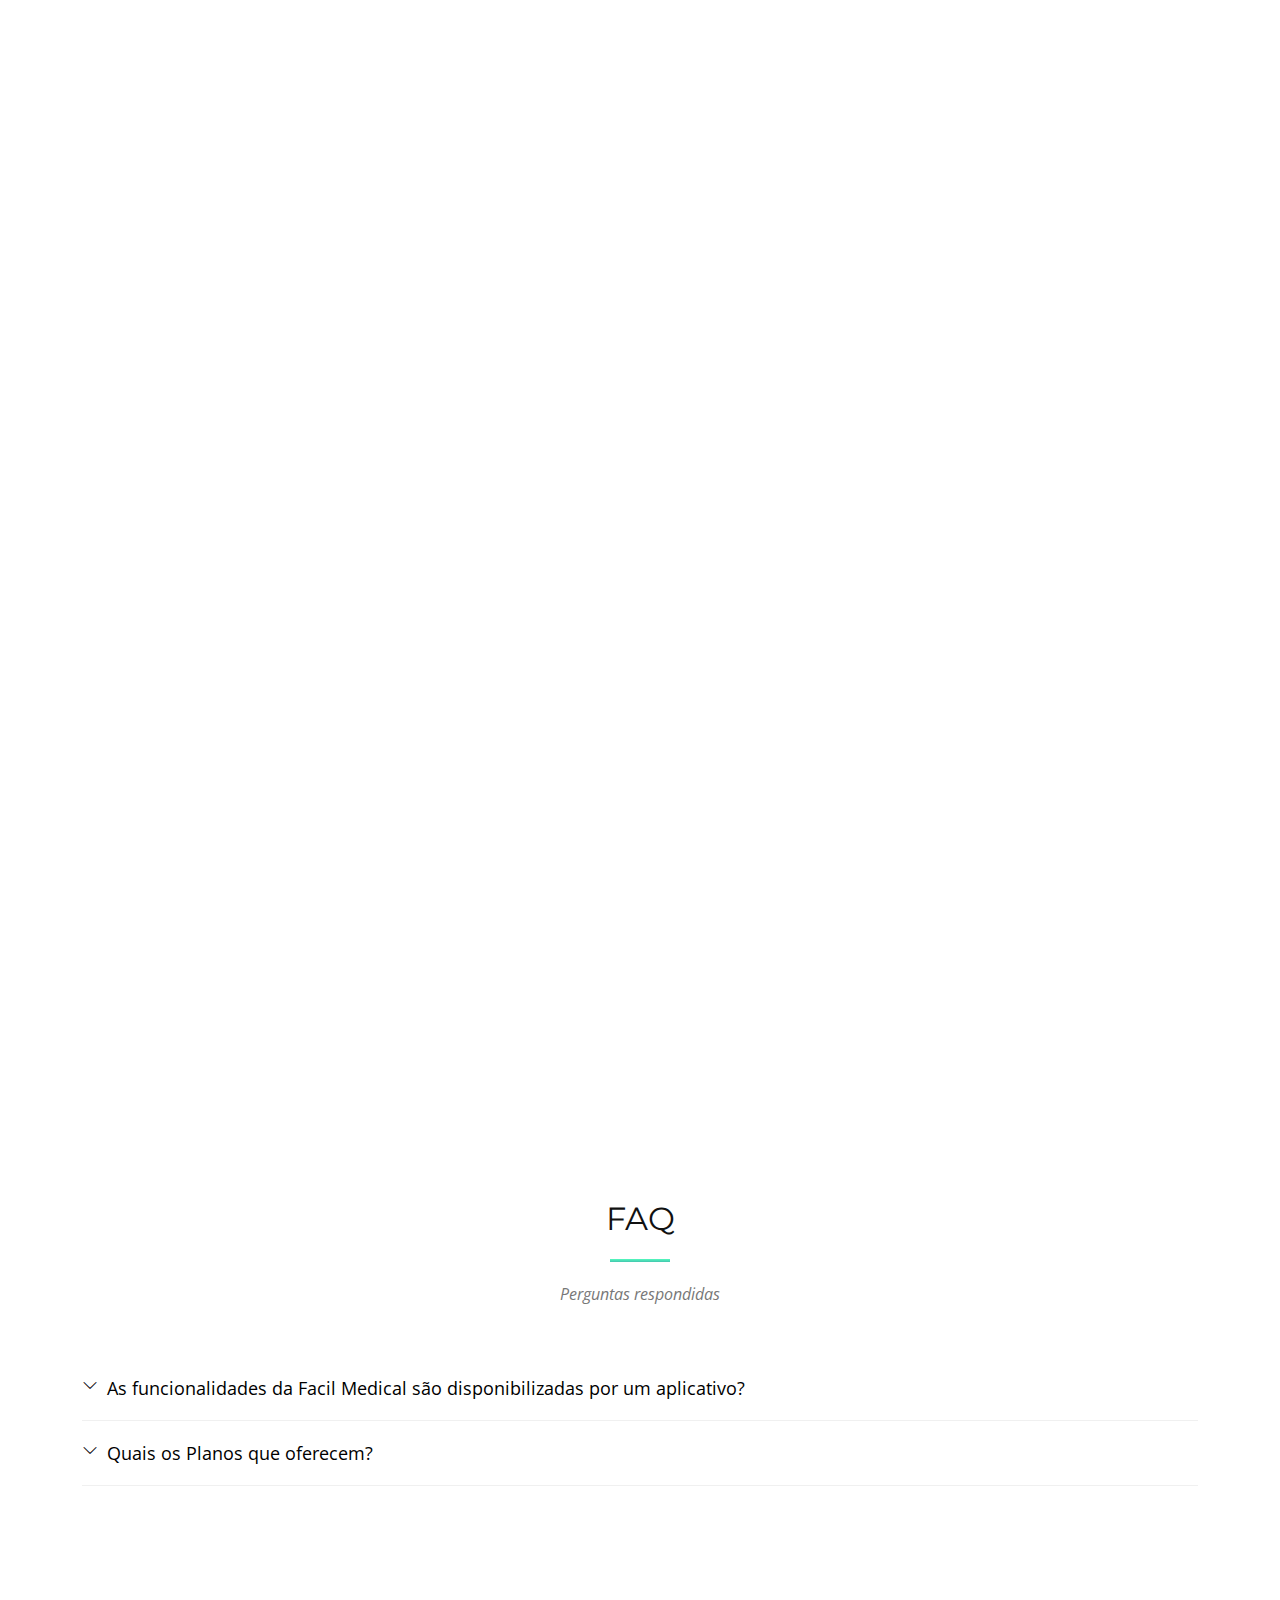
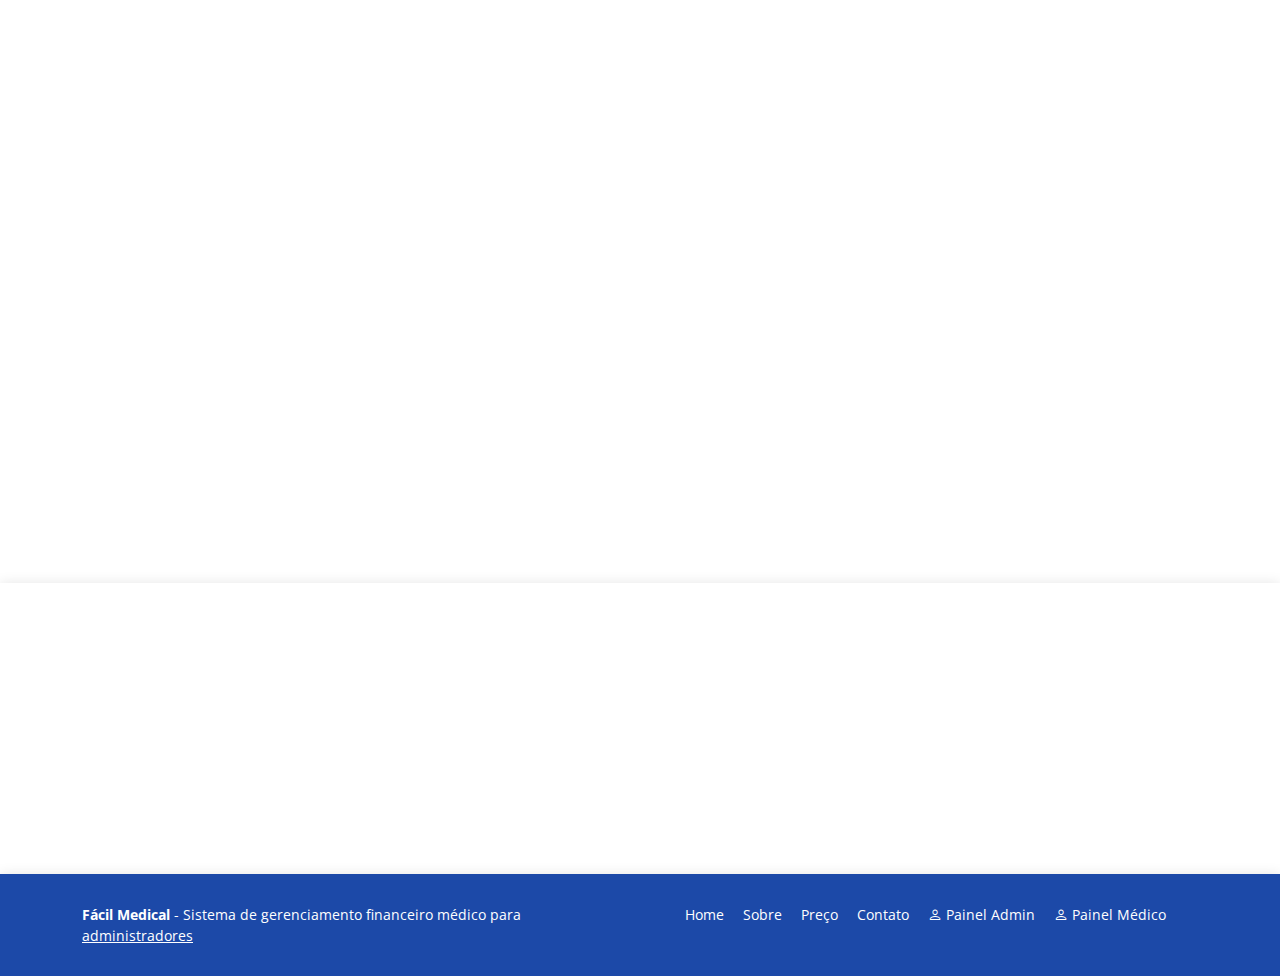
==== commit 37a2c555: "Update index.html" ====
--- a/facil-medical/index.html
+++ b/facil-medical/index.html
@@ -107,15 +107,15 @@
 
       <div class="product-screens">
         <div class="product-screen-1" data-aos="fade-up" data-aos-delay="400">
-          <img src="assets/img/prnt2.jpg" alt="" />
+          <img src="assets/img/prnt2.JPG" alt="" />
         </div>
 
         <div class="product-screen-2" data-aos="fade-up" data-aos-delay="200">
-          <img src="assets/img/prnt3.jpg" alt="" />
+          <img src="assets/img/prnt3.JPG" alt="" />
         </div>
 
         <div class="product-screen-3" data-aos="fade-up">
-          <img src="assets/img/prnt5.jpg" alt="" />
+          <img src="assets/img/prnt5.JPG" alt="" />
         </div>
       </div>
     </section>
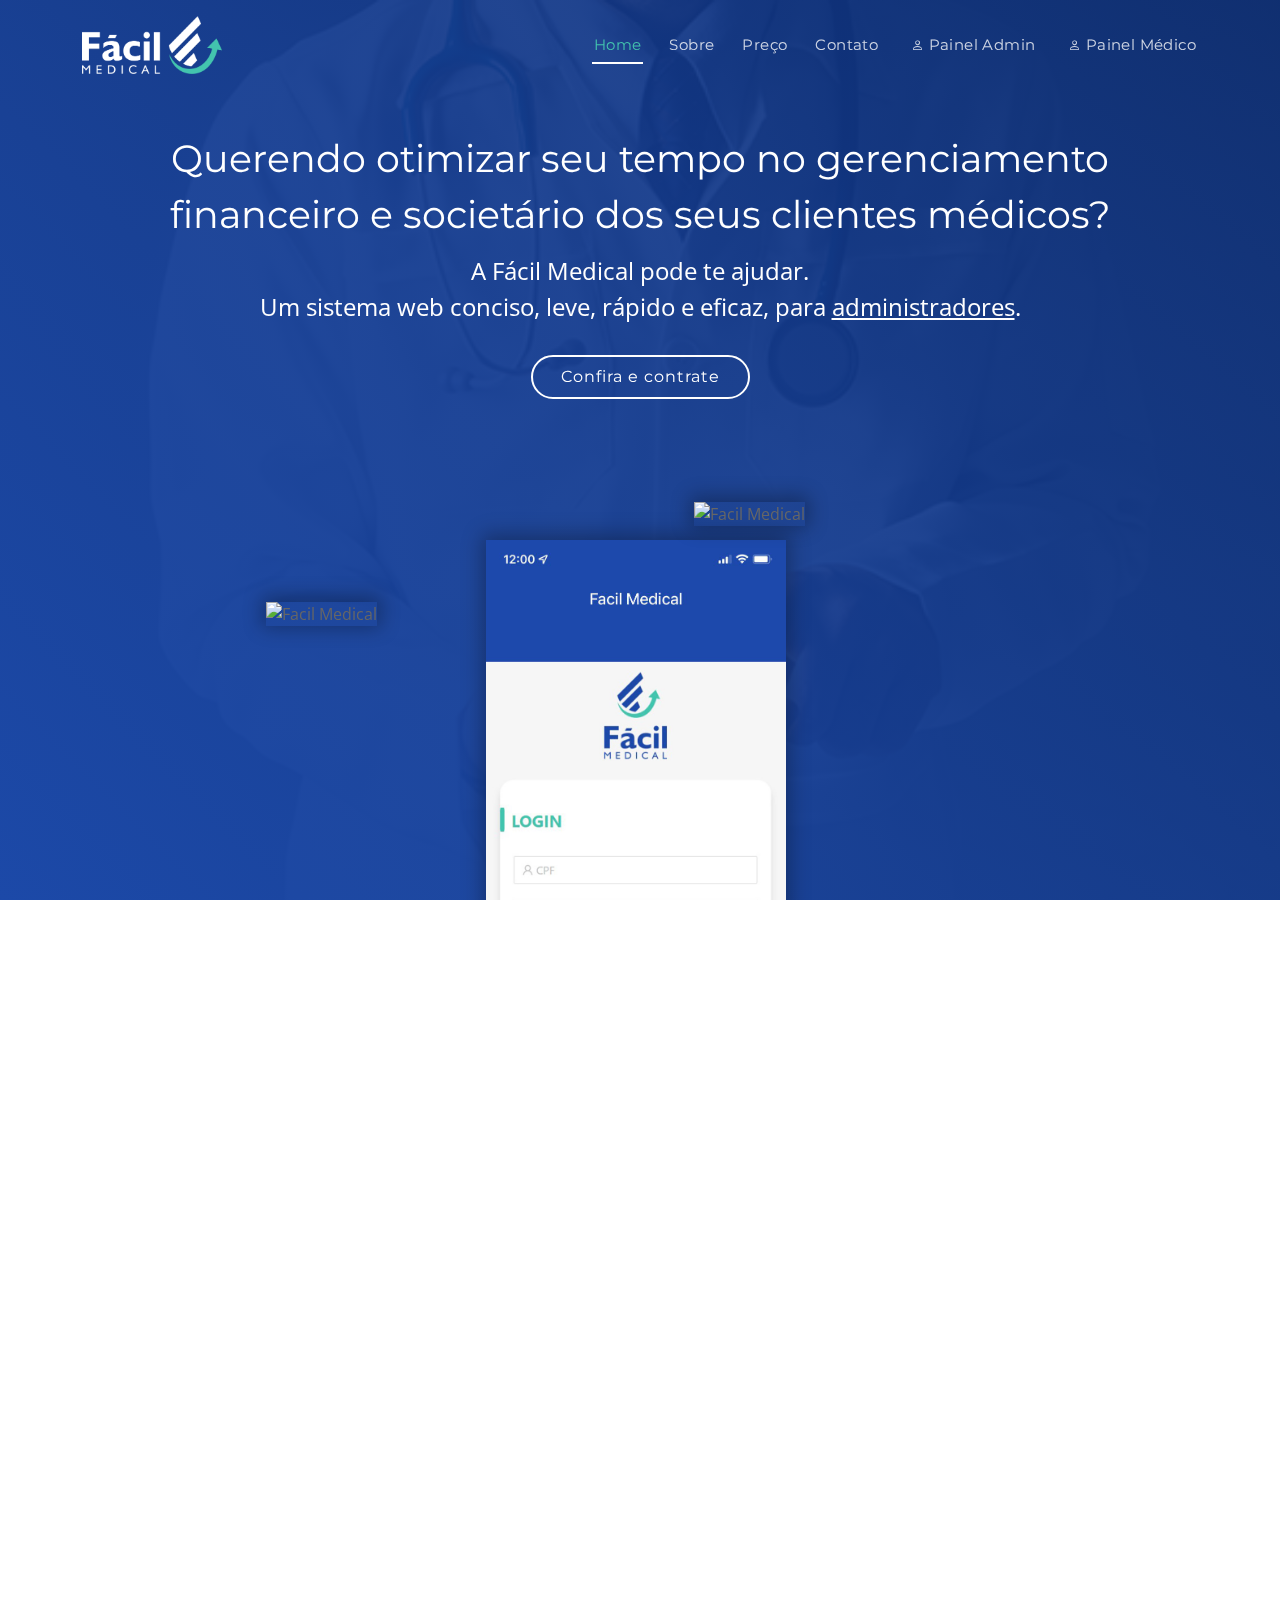
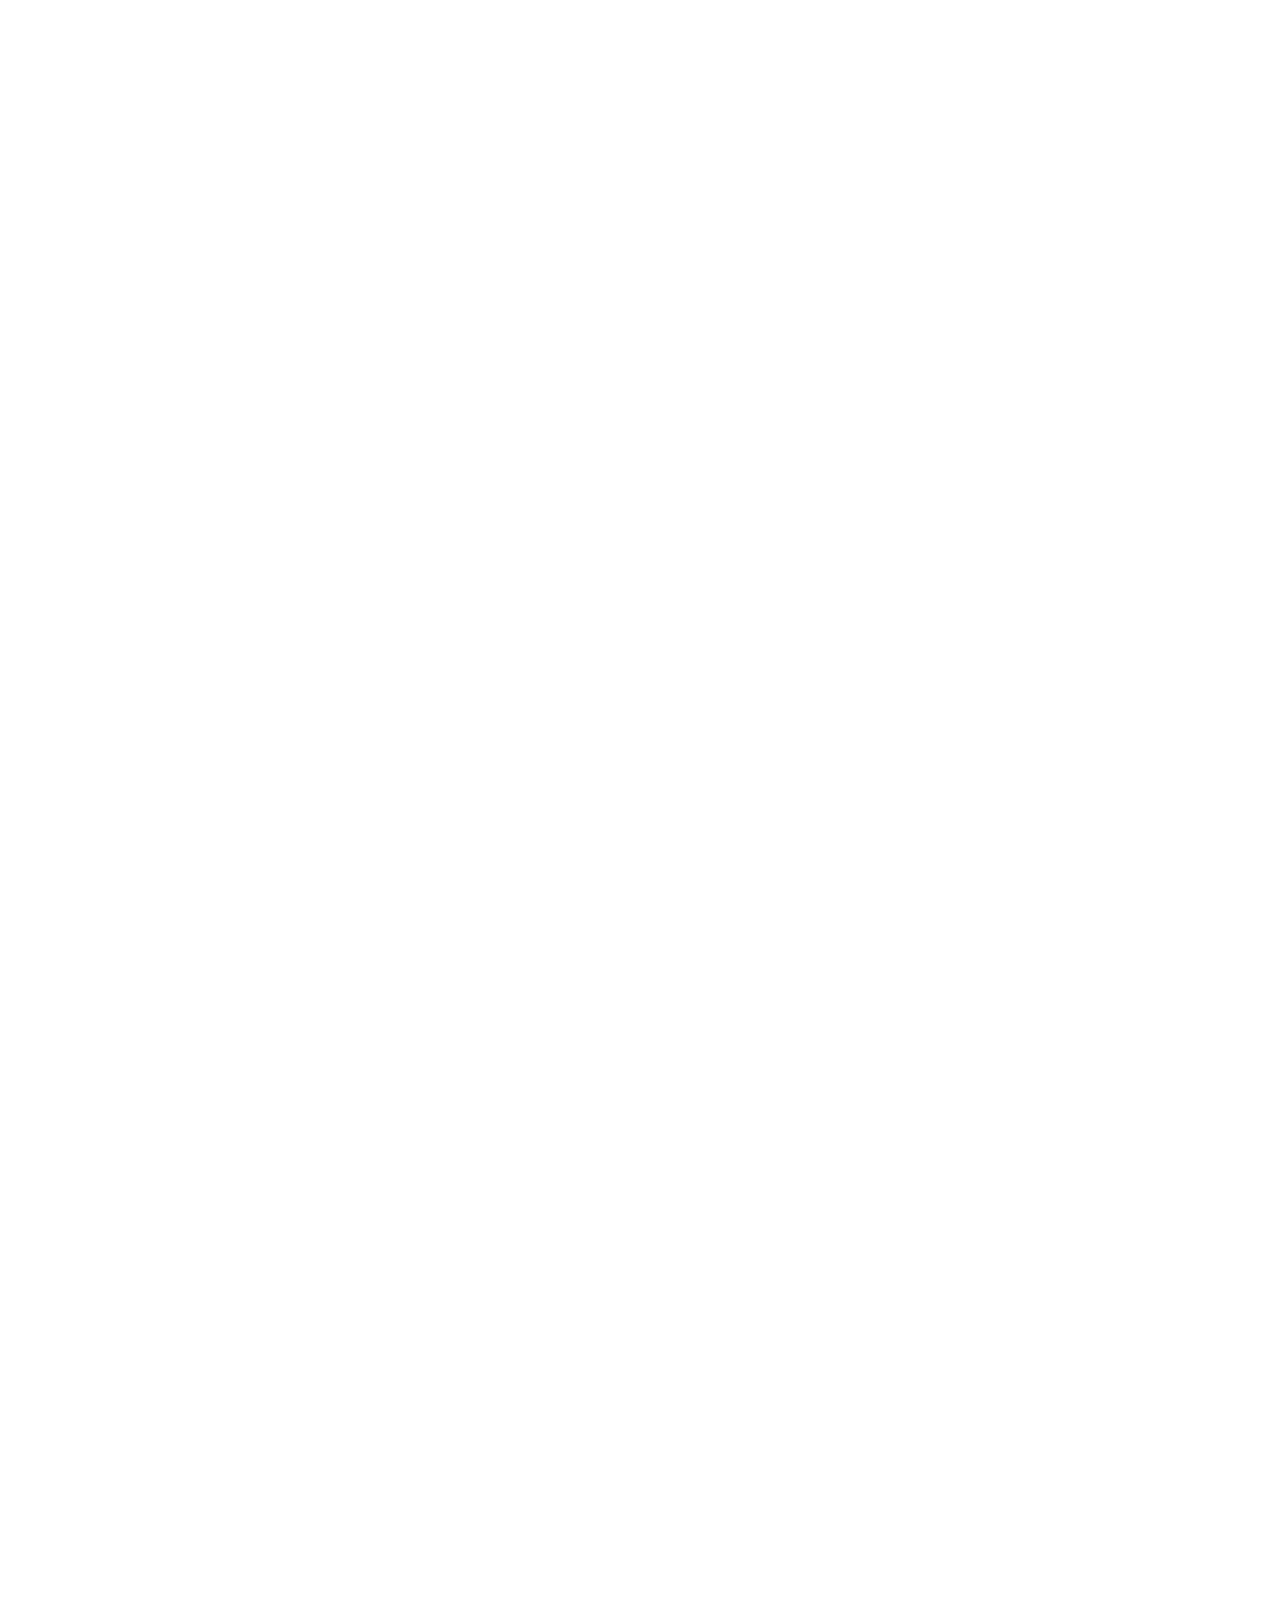
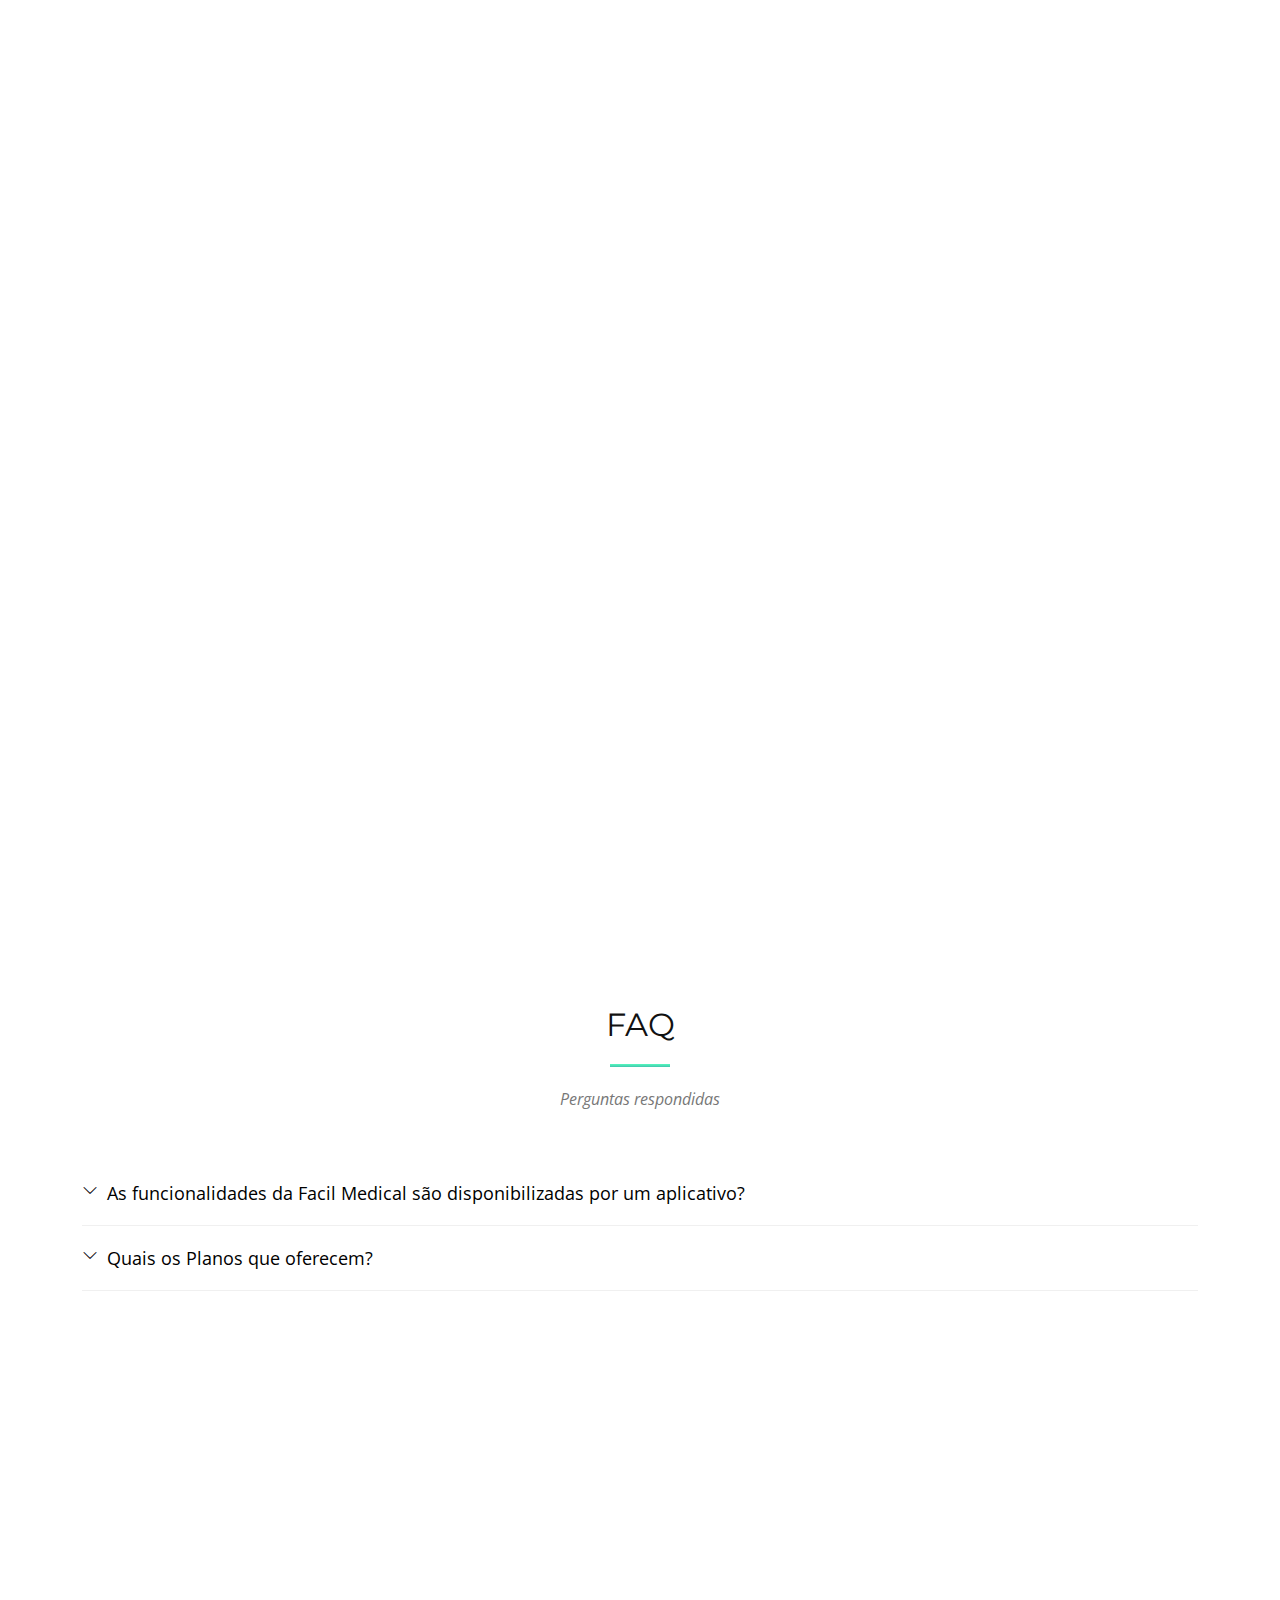
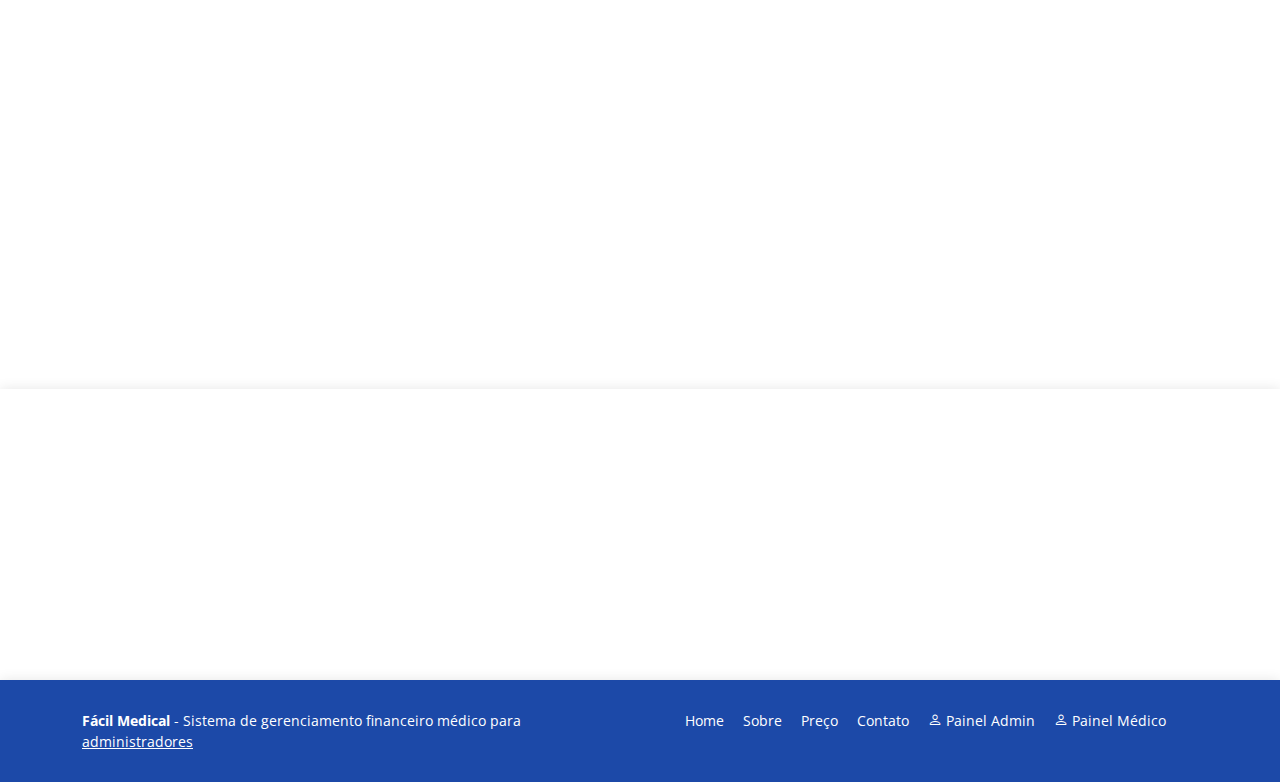
==== commit 73ec4074: "enhancements" ====
--- a/facil-medical/index.html
+++ b/facil-medical/index.html
@@ -107,15 +107,15 @@
 
       <div class="product-screens">
         <div class="product-screen-1" data-aos="fade-up" data-aos-delay="400">
-          <img src="assets/img/prnt2.JPG" alt="" />
+          <img src="assets/img/prnt4.jpg" alt="Facil Medical" />
         </div>
 
         <div class="product-screen-2" data-aos="fade-up" data-aos-delay="200">
-          <img src="assets/img/prnt3.JPG" alt="" />
+          <img src="assets/img/prnt6.jpg" alt="Facil Medical" />
         </div>
 
         <div class="product-screen-3" data-aos="fade-up">
-          <img src="assets/img/prnt5.JPG" alt="" />
+          <img src="assets/img/prnt2.jpg" alt="Facil Medical" />
         </div>
       </div>
     </section>
@@ -136,7 +136,7 @@
               data-aos="fade-right"
               dat-aos-delay="100"
             >
-              <img src="assets/img/mob1.jpg" alt="" />
+              <img src="assets/img/medico0.jpg" alt="Facil Medical" />
             </div>
 
             <div
@@ -189,8 +189,8 @@
                   <div class="col-md-6">
                     <img
                       class="advanced-feature-img-right wow fadeInRight"
-                      src="assets/img/desk1.jpg"
-                      alt=""
+                      src="assets/img/medico5.jpg"
+                      alt="Facil Medical"
                     />
                   </div>
                   <div
@@ -234,8 +234,8 @@
                   <div class="col-md-6">
                     <img
                       class="advanced-feature-img-right wow fadeInRight"
-                      src="assets/img/desk2.jpg"
-                      alt=""
+                      src="assets/img/medico2.jpg"
+                      alt="Facil Medical"
                     />
                   </div>
                 </div>
@@ -250,8 +250,8 @@
                   <div class="col-md-6">
                     <img
                       class="advanced-feature-img-right wow fadeInRight"
-                      src="assets/img/desk3.jpg"
-                      alt=""
+                      src="assets/img/medico3.png"
+                      alt="Facil Medical"
                     />
                   </div>
                   <div
@@ -293,8 +293,8 @@
                   <div class="col-md-6">
                     <img
                       class="advanced-feature-img-right wow fadeInRight"
-                      src="assets/img/desk4.jpg"
-                      alt=""
+                      src="assets/img/medico4.jpg"
+                      alt="Facil Medical"
                     />
                   </div>
                 </div>
@@ -307,7 +307,7 @@
         <div class="container">
           <div class="row">
             <div class="col-12">
-              <img class="advanced-feature-img-left" src="assets/img/advanced-feature-2.jpg" alt="">
+              <img class="advanced-feature-img-left" src="assets/img/advanced-feature-2.jpg" alt="Facil Medical">
               <div>
                 <h2>Duis aute irure dolor in reprehenderit in voluptate velit esse</h2>
                 <i class="bi bi-calendar4-week"></i>
@@ -326,7 +326,7 @@
         <div class="container">
           <div class="row">
             <div class="col-12">
-              <img class="advanced-feature-img-right wow fadeInRight" src="assets/img/advanced-feature-3.jpg" alt="">
+              <img class="advanced-feature-img-right wow fadeInRight" src="assets/img/advanced-feature-3.jpg" alt="Facil Medical">
               <div>
                 <h2>Duis aute irure dolor in reprehenderit in voluptate velit esse</h2>
                 <h3>Excepteur sint occaecat cupidatat non proident, sunt in culpa qui officia deserunt mollit anim id est laborum.</h3>
@@ -410,27 +410,27 @@
         <div class="row">
 
           <div class="col-md-2">
-            <img src="assets/img/clients/client-1.png" alt="">
+            <img src="assets/img/clients/client-1.png" alt="Facil Medical">
           </div>
 
           <div class="col-md-2">
-            <img src="assets/img/clients/client-2.png" alt="">
+            <img src="assets/img/clients/client-2.png" alt="Facil Medical">
           </div>
 
           <div class="col-md-2">
-            <img src="assets/img/clients/client-3.png" alt="">
+            <img src="assets/img/clients/client-3.png" alt="Facil Medical">
           </div>
 
           <div class="col-md-2">
-            <img src="assets/img/clients/client-4.png" alt="">
+            <img src="assets/img/clients/client-4.png" alt="Facil Medical">
           </div>
 
           <div class="col-md-2">
-            <img src="assets/img/clients/client-5.png" alt="">
+            <img src="assets/img/clients/client-5.png" alt="Facil Medical">
           </div>
 
           <div class="col-md-2">
-            <img src="assets/img/clients/client-6.png" alt="">
+            <img src="assets/img/clients/client-6.png" alt="Facil Medical">
           </div>
 
         </div>
@@ -452,42 +452,68 @@
           </div>
 
           <div class="row justify-content-center">
-            <!-- <div class="col-lg-4 col-md-6">
-            <div class="box">
-              <h3>Plano Inicial</h3>
-              <h6>0 - 50 médicos cadastrados</h6>
-              <hr>
-              <ul>
-                <li><i class="bi bi-check-circle"></i> Contabilidade</li>
-                <li><i class="bi bi-check-circle"></i> Recebíveis de hospitais, clínicas e convênios</li>
-                <li><i class="bi bi-check-circle"></i> Documentos</li>
-                <li><i class="bi bi-check-circle"></i> Certidões</li>
-                <li><i class="bi bi-check-circle"></i> Gestão financeira completa</li>
-              </ul>
-              <a href="https://api.whatsapp.com/send?phone=5585999118946&text=Ol%C3%A1%2C%20gostaria%20de%20mais%20informa%C3%A7%C3%B5es%20a%20respeito%20do%20F%C3%A1cil%20Medical." class="get-started-btn">Converse conosco via WhatsApp</a>
-            </div>
-          </div>
-
-          <div class="col-lg-4 col-md-6">
-            <div class="box">
-              <h3>Plano Intermediário</h3>
-              <h6>50 - 150 médicos cadastrados</h6>
-              <hr>
-              <ul>
-                <li><i class="bi bi-check-circle"></i> Contabilidade</li>
-                <li><i class="bi bi-check-circle"></i> Recebíveis de hospitais, clínicas e convênios</li>
-                <li><i class="bi bi-check-circle"></i> Documentos</li>
-                <li><i class="bi bi-check-circle"></i> Certidões</li>
-                <li><i class="bi bi-check-circle"></i> Gestão financeira completa</li>
-              </ul>
-              <a href="https://api.whatsapp.com/send?phone=5585999118946&text=Ol%C3%A1%2C%20gostaria%20de%20mais%20informa%C3%A7%C3%B5es%20a%20respeito%20do%20F%C3%A1cil%20Medical." class="get-started-btn">Converse conosco via WhatsApp</a>
-            </div>
-          </div> -->
+            <div class="col-lg-4 col-md-6">
+              <div class="box">
+                <h3>Plano Inicial</h3>
+                <h6>0 - 49 médicos cadastrados</h6>
+                <hr />
+                <h2>R$ 249<sup>,90</sup></h2>
+                <!-- <ul>
+                  <li><i class="bi bi-check-circle"></i> Contabilidade</li>
+                  <li>
+                    <i class="bi bi-check-circle"></i> Recebíveis de hospitais,
+                    clínicas e convênios
+                  </li>
+                  <li><i class="bi bi-check-circle"></i> Documentos</li>
+                  <li><i class="bi bi-check-circle"></i> Certidões</li>
+                  <li>
+                    <i class="bi bi-check-circle"></i> Gestão financeira
+                    completa
+                  </li>
+                </ul> -->
+                <a
+                  href="https://api.whatsapp.com/send?phone=5585999118946&text=Ol%C3%A1%2C%20gostaria%20de%20mais%20informa%C3%A7%C3%B5es%20a%20respeito%20do%20F%C3%A1cil%20Medical."
+                  class="get-started-btn"
+                  >Converse conosco via WhatsApp</a
+                >
+              </div>
+            </div>
+
+            <div class="col-lg-4 col-md-6">
+              <div class="box">
+                <h3>Plano Intermediário</h3>
+                <h6>50 - 149 médicos cadastrados</h6>
+                <hr />
+
+                <h2>R$ 599<sup>,90</sup></h2>
+                <!-- <ul>
+                  <li><i class="bi bi-check-circle"></i> Contabilidade</li>
+                  <li>
+                    <i class="bi bi-check-circle"></i> Recebíveis de hospitais,
+                    clínicas e convênios
+                  </li>
+                  <li><i class="bi bi-check-circle"></i> Documentos</li>
+                  <li><i class="bi bi-check-circle"></i> Certidões</li>
+                  <li>
+                    <i class="bi bi-check-circle"></i> Gestão financeira
+                    completa
+                  </li>
+                </ul> -->
+                <a
+                  href="https://api.whatsapp.com/send?phone=5585999118946&text=Ol%C3%A1%2C%20gostaria%20de%20mais%20informa%C3%A7%C3%B5es%20a%20respeito%20do%20F%C3%A1cil%20Medical."
+                  class="get-started-btn"
+                  >Converse conosco via WhatsApp</a
+                >
+              </div>
+            </div>
 
             <div class="col-lg-4 col-md-6">
               <div class="box featured">
-                <h3>Cadastre médicos na sua carteira</h3>
-                <h6>O preço varia conforme o número de cadastros.</h6>
+                <h3>Personalizado</h3>
+                <h6>
+                  O preço varia conforme o número de cadastros.
+                  <strong>Mais de 150 médicos.</strong>
+                </h6>
                 <hr />
                 <!-- <h4><sup>$</sup>49<span> month</span></h4> -->
                 <!-- <ul>
@@ -502,6 +528,24 @@
                 >
               </div>
             </div>
+            <!-- <div class="col-lg-4 col-md-6">
+              <div class="box featured">
+                <h3>Cadastre médicos na sua carteira</h3>
+                <h6>O preço varia conforme o número de cadastros.</h6>
+                <hr />
+                <h4><sup>$</sup>49<span> month</span></h4> -->
+            <!-- <ul>
+                <li><i class="bi bi-check-circle"></i> Controle de contas a receber do médico </li>
+                <li><i class="bi bi-check-circle"></i> Demonstrativo do Holerite mensal</li>
+                <li><i class="bi bi-check-circle"></i> Anexos de documentos exigidos pelos hospitais</li>
+              </ul>
+                <a
+                  href="https://api.whatsapp.com/send?phone=5585999118946&text=Ol%C3%A1%2C%20gostaria%20de%20mais%20informa%C3%A7%C3%B5es%20a%20respeito%20do%20F%C3%A1cil%20Medical."
+                  class="cta"
+                  >Converse conosco via WhatsApp</a
+                >
+              </div>
+            </div> -->
           </div>
         </div>
       </section>
@@ -613,7 +657,9 @@
             <div class="col-lg-3 col-md-6">
               <div class="member">
                 <h4>Utilizador da aplicação</h4>
-                <span>Médico</span>
+                <span class="color_blue"
+                  >Larissa Amora, <strong>CRM N° 19600</strong></span
+                >
                 <hr />
                 <p>
                   "A Facil Medical tem atendido todas as minhas solicitações,
@@ -628,7 +674,9 @@
             <div class="col-lg-3 col-md-6">
               <div class="member">
                 <h4>Utilizador da aplicação</h4>
-                <span>Médico</span>
+                <span class="color_blue"
+                  >Matheus Cavalcante , <strong>CRM N° 15907</strong></span
+                >
                 <hr />
                 <p>
                   "A interface da facil medical é muito intuitiva e bastante
@@ -642,8 +690,8 @@
 
             <div class="col-lg-3 col-md-6">
               <div class="member">
-                <h4>Utilizador da aplicação</h4>
-                <span>Administrador</span>
+                <h4>Administrador da aplicação</h4>
+                <span class="color_blue">Marcelo Martins</span>
                 <hr />
                 <p>
                   "A Facil Medical está sendo uma grande parceira nas minhas
@@ -664,7 +712,7 @@
           <div class="row">
             <div class="col-lg-4 col-md-4">
               <div class="contact-about">
-                <img src="assets/img/logo-fm.png" alt="" />
+                <img src="assets/img/logo-fm.png" alt="Facil Medical" />
                 <!-- <p>Cras fermentum odio eu feugiat. Justo eget magna fermentum iaculis eu non diam phasellus. Scelerisque felis imperdiet proin fermentum leo. Amet volutpat consequat mauris nunc congue.</p> -->
                 <hr />
                 <div class="social-links">
--- a/facil-medical/assets/css/style.css
+++ b/facil-medical/assets/css/style.css
@@ -1,10 +1,3 @@
-/**
-* Template Name: Avilon - v4.1.0
-* Template URL: https://bootstrapmade.com/avilon-bootstrap-landing-page-template/
-* Author: BootstrapMade.com
-* License: https://bootstrapmade.com/license/
-*/
-
 /*--------------------------------------------------------------
 # General
 --------------------------------------------------------------*/
@@ -13,6 +6,14 @@
   color: #666666;
   font-family: "Open Sans", sans-serif;
   overflow-x: hidden;
+}
+
+.color_blue {
+  color: #385694;
+}
+
+bg_blue {
+  background: #385694;
 }
 
 a {
@@ -391,7 +392,7 @@
   width: 100%;
   height: 100vh;
   background: linear-gradient(45deg, #1c49a8, #0d2f77e6),
-    url("../img/hero-bg.jpg") center top no-repeat;
+    url("../img/bg-medico.png") center top no-repeat;
   background-size: cover;
   position: relative;
 }
@@ -807,6 +808,7 @@
   max-width: 100%;
   float: right;
   padding: 0 0 30px 30px;
+  width: 100%;
 }
 
 #advanced-features .advanced-feature-img-left {
@@ -979,6 +981,7 @@
   box-shadow: 0px 0px 30px rgba(73, 78, 92, 0.15);
   background: #fff;
   text-align: center;
+  min-height: 300px;
 }
 
 #preco h3 {
